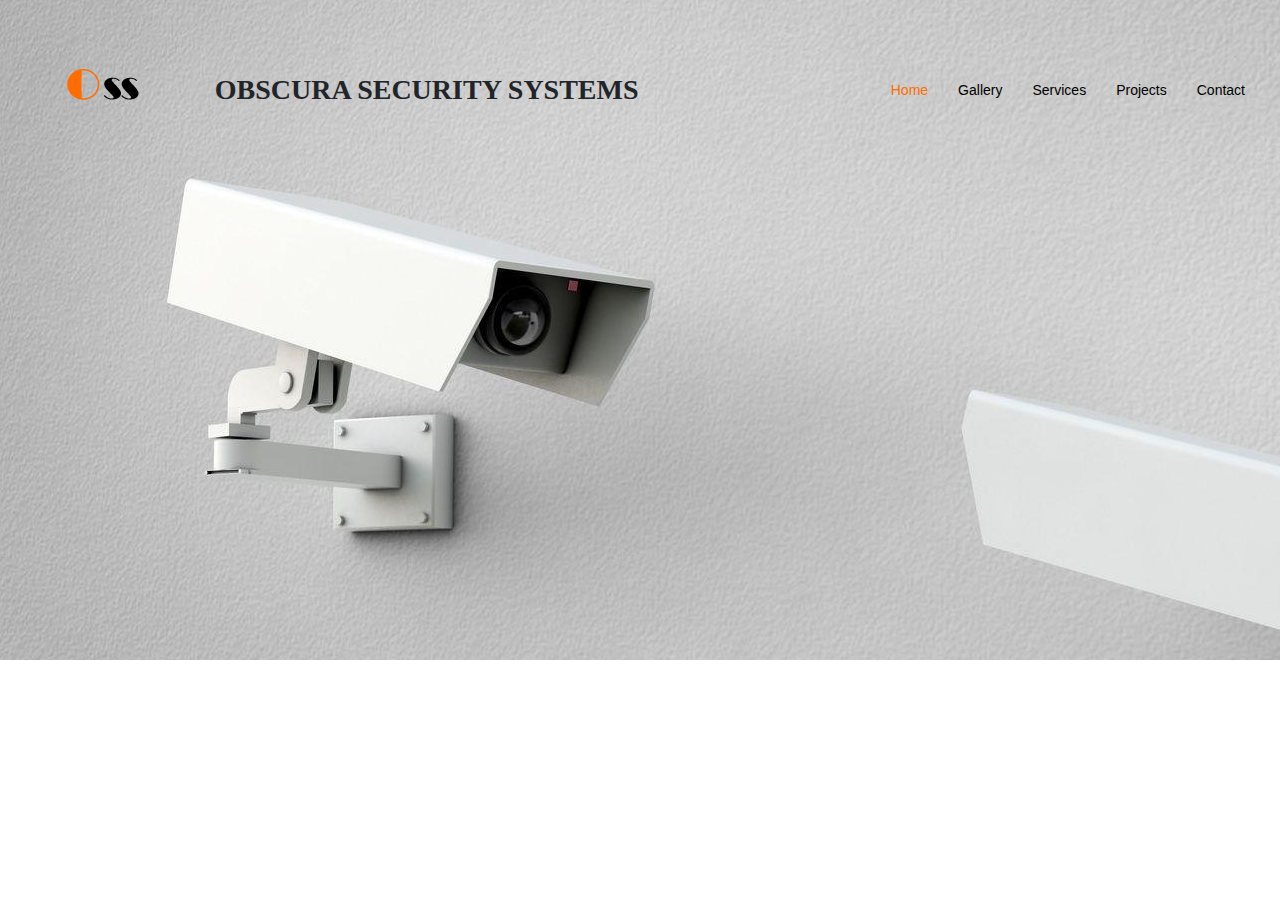
==== index.html @ 048702a7 "Newly Added" ====
<!DOCTYPE html PUBLIC "-//W3C//DTD XHTML 1.0 Transitional//EN" "http://www.w3.org/TR/xhtml1/DTD/xhtml1-transitional.dtd">
<html xmlns="http://www.w3.org/1999/xhtml">
<head>
<meta http-equiv="Content-Type" content="text/html; charset=utf-8" />
<title>Obscura Security Systems</title>
 <!--Js Reference-->
 <script src="Javscripts/index.js"></script>
  <script src="Javscripts/bootstrap.js"></script>
   <script src="Javscripts/jquery-1.9.1.min.js"></script>
    <script src="Javscripts/jquery-3.5.1.min.js" ></script>
     <script src="Javscripts/jquery.js" ></script>
 	   <script src="Javscripts/jquery.min.js" ></script>
        <script src="Javscripts/WaterEffect.js" ></script>
         <script src="Javscripts/ObscuraJs.js" ></script>
			<script src="Javscripts/owl.carousel.js" ></script>
             <script src="Javscripts/owl.animate.js" ></script>
              <script src="Javscripts/owl.navigation.js" ></script>
             
        <!--css style referrence-->
        <link rel="stylesheet" type="text/css" href="ObscuraStyles/ObscuraStyles.css">
         <link rel="stylesheet" type="text/css" href="ObscuraStyles/animate.css">
          <link rel="stylesheet" type="text/css" href="ObscuraStyles/bootstrap.css">	
           <link rel="stylesheet" type="text/css" href="ObscuraStyles/owl.theme.default.min.css">
           <link rel="stylesheet" type="text/css" href="ObscuraStyles/owl.carousel.min.css">
          
</head>
<body class="bodyView">
<section class="preloader">
          <div class="spinner">
               <span class="spinner-rotate"></span>
          </div>
     </section><!-- Image and text -->
	<!--Navigation Bar -->
		<div class="navigationBar mtop60">
        <!--row start-->            
            
        	<div class="row">            
        	<div class="col-lg-1 col-md-1 d-none d-md-none d-sm-none d-lg-block">
            	<div>
                <img src="Images/CompanyLogo/OssLogo.png" class="ml-5 d-none d-md-block d-sm-none"/>                </div>
            </div>
          <div class="d-block d-lg-none d-sm-block d-md-block col-sm-2">
            	<div id="toggleButton" onclick ="test()" class="" style="margin-top:-40px;">
            	  <div class="butonToggleLine mt-2" style="width:30px;height:3px;">                  </div>
                  <div  class="butonToggleLine mt-2" style="width:30px;height:3px;">                  </div>
                  <div  class="butonToggleLine mt-2" style="width:30px;height:3px;"></div>
                  </div>
            </div>
          
          <div class="col-lg-6 col-md-12 col-sm-10">
            	<div>
                <div class="CompanyName">
                <h3 class="companyFontStyle d-none d-md-block d-sm-none">OBSCURA SECURITY SYSTEMS</h3>
                 <h4 class="Cname companyFontStyle d-block d-md-none d-sm-block ml-4">OBSCURA SECURITY</h4>
                </div>
                </div>
            </div>
          <div class="col-lg-5 col-md-5  d-none d-md-none d-sm-none d-lg-block" style="margin-top:-20px;">
            	<div>
                	<div class="navigationMenu" style="float:right">
                    	<div class="menu">
                        	<a  class="menuFont active" href="index.html">Home</a>                        </div>
                        <div class="menu">
                        	<a  class="menuFont" href="">Gallery</a>                        </div>
                        <div class="menu">
                        	<a  class="menuFont servicemenu" href="">Services</a>                        </div>
                        <div class="menu">
                        	<a  class="menuFont projectsmenu" href="">Projects</a>                        </div>
                        <div class="menu">
                        	<a  class="menuFont" href="">Contact</a>                        </div>
                    </div>
                </div>
            </div>
        </div>
        </div>
        <!--MenuItemsHover-->
        <div class="d-none d-md-none d-sm-none d-lg-block">
        <div id="menuList" class="mx-5" style="width:260px; height:auto;float:right;margin-top:110px; display:none;">
        	<div class="menuToggle mt-2" style="background-color:#20201f85">        
            				<div class="w100">
                            	<div class="menuH" style="visibility:hidden">Home</div>
                            </div>                    
                            <div class="center5 menuH">
                            	<a class="menuH" href="">All Services</a>
                            </div>	

							<div class="center5 menuH">
                            	<a class="menuH" href="">CCTV Installation</a>
                            </div>
                            <div  class="center5 menuH">
                            	<a class="menuH" href="">Public Address Systems</a>
                            </div>
                            <div class="center5 menuH ">
                            	<a class="menuH" href="">Networking</a>
                            </div>
                            
                            <div class="center5 menuH">
                            	<a class="menuH" href="">Access Control Systems</a>
                            </div>
                            <div class="center5 menuH">
                            	<a class="menuH" href="" style="word-break:break-all">Multi-Biometric Time Attendance</a>
                            </div>
                            <div class="center5 menuH">
                            	<a class="menuH" href="">Intercom Installation</a>
                            </div>
                            <div class="w100">
                            	<div class="menuH" style="visibility:hidden">Home</div>
                            </div>
            	</div>
        </div>
        </div>
        
        <!--menu Item list 2-->
        <div class="d-none d-md-none d-sm-none d-lg-block">
        <div id="menuListPro" class="mx-5 mr-2" style="width:260px; height:auto;float:right;margin-top:110px; display:none;">
        	<div class="menuToggle mt-2" style="background-color:#20201f85">        
            				<div class="w100">
                            	<div class="menuH" style="visibility:hidden">Home</div>
                            </div>     
               				<div class="center5 menuH">
                            	<a class="menuH">All Projects</a>
                            </div>	

							<div class="center5 menuH">
                            	<a class="menuH">CCTV</a>
                            </div>
                            <div  class="center5 menuH">
                            	<a class="menuH">Intercom</a>
                            </div>
                            <div class="center5 menuH ">
                            	<a class="menuH">Networking</a>
                            </div>
                            
                            <div class="center5 menuH">
                            	<a class="menuH">Access Control Systems</a>
                            </div>
                            <div class="center5 menuH">
                            	<a class="menuH" style="word-break:break-all">Multi-Biometric Time Attendance</a>
                            </div>
                            <div class="center5 menuH">
                            	<a class="menuH">Intercom Installation</a>
                            </div>
                            <div class="w100">
                            	<div class="menuH" style="visibility:hidden">Home</div>
                            </div>
                                                       
            	</div>
        </div>
        </div>
        <!--MenuItemsHover-->
        	<div id="toggleMenu" class="d-block d-md-block d-sm-block d-lg-none" style="margin-left:-350px;">
        		<div class="row absolutePos" style="margin-top:72px;">
					<div class="col-sm-6">
                    	<div class="menuToggle" style="min-width:250px;padding-bottom:30px;">
                        	<div class="w100">
                            	<div class="menuH" style="visibility:hidden">Home</div>
                            </div>
                            
							<div class="center5 menuH">
                            	<div class="menuH">Home</div>
                            </div>
                            <div  class="center5 menuH">
                            	<div class="menuH">Gallery</div>
                            </div>
                            <div class="center5 menuH ">
                            	<div class="menuH">Services</div>
                            </div>
                            
                            <div class="center5 menuH">
                            	<div class="menuH">Projects</div>
                            </div>
                            <div class="center5 menuH">
                            	<div class="menuH">Contact</div>
                            </div>
                        </div>
                    </div>
           	  </div>
        	</div>
        <!--row end-->
        
	<div class="carosualImageHolder waterEffect">
    	<div class="carosalImage h670">		
         <div style="position:absolute">
         	
         </div>
            <div class="container" id="TextData" style="position:absolute padding-left:100px; padding-top:300px;display:none;">
            	<div class="row">	
                </div>
                <div class="row">
                <div class="col-lg-6 col-md-6 col-sm-12">
                    </div>
                    <div class="col-lg-6 col-md-6 col-sm-12">
                    	<h1 class="firstWord">Work In Progress</h1>
                    	<h2 class="firstWord">Be Secure with.. </h2><h1><b>&nbsp;OBSCURA</b></h1>
                        <p>Will be available from August 1st</p>
                    </div>
                </div>
            </div>
        </div>
       
    </div>
 
        
	
 <div id="ftco-loader" style="display:none;" class="show fullscreen">
 <svg class="circular" width="48px" height="48px"><circle class="path-bg" cx="24" cy="24" r="22" fill="none" stroke-width="4" stroke="#eeeeee"/><circle class="path" cx="24" cy="24" r="22" fill="none" stroke-width="4" stroke-miterlimit="10" stroke="#F96D00"/></svg></div>
    </body>
</html>
---- ObscuraStyles/ObscuraStyles.css ----
@charset "utf-8";
/* CSS Document */
.bodyView
{
font-family:'Poppins', sans-serif;
font-size:14px;
font-weight:400;
}
.backgroundcolor
{
background-color:#FFFFFF;
}
.backg
{
background-color:red;
}
.carosualImageHolder
{
padding:0;
margin:0;
}
.carosalImage
{
padding:0;
margin-left:-10px;
margin-right:0px;
margin-top:-10px;
background-image:url(../Images/Carosals/wp2444553-cctv-wallpapers.jpg);
background-repeat:no-repeat;
}
/*width and height*/
.w100
{
width:100%;
}
.h670
{
height:670px;
}
.fLeft
{
float:left;
}
.mtop20
{
margin-top:20px;
}
.navigationBar
{
position:absolute;
width:100%;
}
.logoAndTitleHolder
{
padding-left:30px;
padding-top:25px;
}
.companyFontStyle
{
font-family:Georgia, "Times New Roman", Times, serif;
font-weight:bold;
}
.CompanyName
{
padding-top:23px;
text-align:center;
}
.navigationMenu
{
padding-right:20px;
}
.menu
{
padding-top:50px;
float:left;
padding-left:30px;
}
.menuFont
{
color:#000000;
}
.menuFont:hover
{
color:#ff6c00;
text-decoration:none;
}
.active
{
color:#ff6c00;
}
.w1007
{
width:100.7%;
}
.contentarea
{
 margin-top:120px;
}
.contentColor
{
background-color:rgb(247, 247, 247);
}
.textCenter
{
text-align:center;
}
.weareHead
{
padding-top:40px;
}
.whyushead
{
margin-top:
}
.whyushead
{
padding-top:40px;
}
.shapeLine
{
border-radius:0%;
width:50px;
height:2px;
background-color:red;
}
.ptop100
{
padding-top:100px;
}
.firstWord
{
color:#ff6c00;
}
.secondWord
{
 padding-left:80px;
 font-weight:bold;
}
.font-colors
{
color:#8e8e8e;
}
.iconStyle
{
border-radius:5%;
background-color:#ff6c00;
width:50px;
height:50px;
}
.mleft60
{
margin-left:60px;
}
.mleft130
{
margin-left:130px;
}
.mleft20
{
margin-left:20px;
}
.services
{
width:100%;
min-height:600px;
padding-top:60px;
background: rgba(0, 0, 0, 0.43);
}
.pbttom20
{
padding-bottom:20px;
}
.divImageFixed
{
background:url(../Images/RawImages/Image1.jpeg.png);
background-repeat: repeat;
background-attachment: scroll;
background-size: auto;
position: relative;
background-repeat: no-repeat;
background-size: cover;
background-attachment: fixed;
-webkit-backface-visibility: hidden;
width:100%;
}

.divImageFixedService
{
background-image:url(../Images/RawImages/banner-4.jpg);
background-repeat: repeat;
background-attachment: scroll;
background-size: auto;
position: relative;
background-repeat: no-repeat;
background-size: cover;
background-attachment: fixed;
-webkit-backface-visibility: hidden;
width:100%;
}
.divImageFixedService::before {
    position: absolute;
    content: "";
    top: 0px;
    left: 0px;
    width: 100%;
    height: 100%;
}	

.divImageFixed::before {
    position: absolute;
    content: "";
    top: 0px;
    left: 0px;
    width: 100%;
    height: 100%;
}	

.divImageFixedSec
{
background-image:url(../Images/RawImages/banner_6.jpg);
background-repeat: repeat;
background-attachment: scroll;
background-size: auto;
position: relative;
background-repeat: no-repeat;
background-size: cover;
background-attachment: fixed;
-webkit-backface-visibility: hidden;
width:100%;
}
.divImageFixedSec::before {
    position: absolute;
    content: "";
    top: 0px;
    left: 0px;
    width: 100%;
    height: 100%;
}
.serviceDiv
{
min-height:524px;
}
.serviceDiv:hover
{
cursor:pointer;
}
.serviceDivHover:hover
{
background-color:#ff6c00;
color:#FFFFFF;
}
.colorwhite
{
color:#FFFFFF;
}
.mleft10
{
margin-left:10px;
font-weight:bold;
}
.mtop40
{
margin-top:40px;
}
.mtop35
{
margin-top:35px;
}
.mleft40Neg
{
margin-left:-40px;
}
.mlelft200
{
margin-left:200px;
}
.pbottom40
{
padding-bottom:40px;
}
.service
{
padding-left:0px;
padding-right:0px; 
background-color:#000000;
}
.service:hover:after,.service:hover:before
{opacity:.75;transform:scale(8);transition-delay:.15s}
.service:hover img
{opacity:.3}
.service:hover .post
{opacity:1;transform:translate(0,0);transition-delay:.15s}

.h70
{
height:70px;
}
.serviceName h4
{
padding-left:10px;
padding-top:20px;
padding-bottom:10px;
}
.servicesNameFont
{
color:#FFFFFF;
font-weight:400;
}
.backgroundOrange
{
background-color:#ff6c00;
}
.line
{
position:absolute;
background-color:#ff6c00;
height:2px;
width:200px;
}
.circle
{
position:absolute;
height:10px;
width:10px;
border-radius:50%;
}
.mleft85
{
margin-left:85px;
}
.mtop5
{
margin-top:5px;
}
.mright80
{
margin-right:80px;
}
.testimonials
{
padding-top:60px;

}
.mleft110
{
margin-left:110px;
}
.testimonialsrow2
{
}
.mright130
{
margin-right:130px;
}
.mtop60
{
margin-top:60px;
}
.testimonialItems
{
height:200px;
margin-left:40px;
background-color:#ff6c00

}
.owl-carousel .item {
     min-height: 250px;
    -webkit-backface-visibility: hidden;
    -webkit-tap-highlight-color: transparent;
    -webkit-touch-callout: none;
    -webkit-user-select: none;
    -moz-user-select: none;
    -ms-user-select: none;
    user-select: none;
}
.owlContentDiv
{
width:100%;
height:210px;
background-color:#ff6c00d1;
}
.pleft10
{
padding-left:10px;
}
.ptop30
{
padding-top:30px;
}
.iconfortestimonial
{
position:absolute;
margin-top:-40px;
margin-left:50%;	
width:80px;
height:80px;
border-radius:50%;
}
.colorFontBlack
{
color:#000000;
}
.Projects
{
width:100%;
min-height:600px;
padding-top:60px;
background: rgba(0, 0, 0, 0.43);
}
.btnStyle
{
width:200px;
height:50px;
border-radius:5%;
background: #ff6c00;
}
.pbottom60
{
padding-bottom:60px;
}

<!--button styles -->
.container-filter {
	margin-top: 0;
	margin-right: 0;
	margin-left: 0;
	margin-bottom: 10px;
	padding-top: 0px;
	text-align: center;
	bordder-radius:5%;
}

.container-filter li {
	list-style: none;
	display: inline-block;
	margin-bottom: 10px;
	color:#FFFFFF;
	width:142px;
}

.container-filter li a {
	display: block;
	margin-left: 5px;
	margin-right: 5px;
	padding: 10px 10px;
	text-align:center;
	text-transform: uppercase;
	letter-spacing: 2px;
	font-size: 12px;
	font-family: 'Poppins', sans-serif;
	position: relative;
	cursor: pointer;
	-webkit-transition: all 0.5s ease 0s;
	transition: all 0.5s ease 0s;
	color: #FFFFFF;
	background: #ff6c00;
	height:40px;
}
.container-filter li a:before, .container-filter li a:after {
	content: '';
	left: 0;
	position: absolute;
	background: #ff6c00;
	width: 100%;
	height: 1px;
	-webkit-transition: all 0.5s ease 0s;
	transition: all 0.5s ease 0s;
	opacity: 0;
}
.container-filter li a:before {
	top: -10px;
}
.container-filter li a:after {
	bottom: -10px;
}
.container-filter li a.active, .container-filter li a:hover {

	background: #d06618;
}
.container-filter li a.active:before {
	width: 100%;
}
.container-filter li a.active:before {
	top: -4px;
	opacity: 1;
}
.container-filter li a.active:after {
	bottom: -4px;
	opacity: 1;
}
.footer
{
background-color:#000000;
}
.colorOrange
{
color:#ff6c00;
}
.absolutePos
{
position:absolute;
}
.pleft50
{
padding-left:50px;
}
.CompanyNameSM
{
padding-top:0px;
text-align:center;
}
.center {
  margin: auto;
  width: 50%;
  padding: 10px;
}
.menuToggle
{
background-color: #20201fbf;
}
.menuTogleBtn
{
background-color:#20201f6b;
border-radius:10%;
}
.center5
{
padding:5px;
margin:10px;
height:30px;
padding-left:20px;
padding-bottom:5px;
color:#ff6c00;
}
.menuH
{
width:90%;
color:#d2d1cf;
}
.menuH:hover
{
cursor:pointer;
background-color:#aaaaa6;
color:#ff6c00;
text-decoration:none;
}
.butonToggleLine
{
width:30px;
height:5px;
background-color:#ff6c00;
}
.icon
{
border-radius:50%;
height:68px;
width:68px;
background-color:#ff6c00;
}

.iconTransparent
{
border-radius:50%;
height:68px;
width:68px;
background-color:#0000004f;
}

.icon:hover
{
cursor:pointer;
background-color:#d2d1cf;
}
.mleft100
{
margin-left:100px;
}
.fa-map-marker::before {
    content: "\f041";
}
.dbox .icon1 {
    width: 100px;
    height: 100px;
    border-radius: 50%;
    background: #ff6c00;
    margin: 0 auto;
        margin-bottom: 0px;
    margin-bottom: 20px;
}

.align-items-center {
    -webkit-box-align: center !important;
    -ms-flex-align: center !important;
    align-items: center !important;
}
.justify-content-center {
    -webkit-box-pack: center !important;
    -ms-flex-pack: center !important;
    justify-content: center !important;
}

.fa {
    display: inline-block;
    font: normal normal normal 14px/1 FontAwesome;
        font-size: 14px;
    font-size: inherit;
    text-rendering: auto;
    -webkit-font-smoothing: antialiased;
    -moz-osx-font-smoothing: grayscale;
}
.map-marker
{
background-image:url(../Images/Icons/17455458341551939479-128.png);
}

/*Form Controls*/

.form-control {
  display: block;
  width: 100%;
  height: calc(2.25rem + 2px);
  padding: 0.375rem 0.75rem;
  font-size: 1rem;
  font-weight: 400;
  line-height: 1.5;
  color:#E6680B;
  background-color: rgb(0, 0, 1);
  background-clip: padding-box;
  border: 1px solid #E6680B;
  border-radius: 0.25rem;
  -webkit-transition: border-color 0.15s ease-in-out, -webkit-box-shadow 0.15s ease-in-out;
  transition: border-color 0.15s ease-in-out, -webkit-box-shadow 0.15s ease-in-out;
  -o-transition: border-color 0.15s ease-in-out, box-shadow 0.15s ease-in-out;
  transition: border-color 0.15s ease-in-out, box-shadow 0.15s ease-in-out;
  transition: border-color 0.15s ease-in-out, box-shadow 0.15s ease-in-out, -webkit-box-shadow 0.15s ease-in-out; }
  @media screen and (prefers-reduced-motion: reduce) {
    .form-control {
      -webkit-transition: none;
      -o-transition: none;
      transition: none; } }
  .form-control::-ms-expand {
    background-color: transparent;
    border: 0; }
  .form-control:focus {
    color: #E6680B;
    background-color: rgb(0, 0, 1);
    border-color: #E6680B;
    outline: 0;
    -webkit-box-shadow: 0 0 0 0.2rem rgba(0, 123, 255, 0.25);
    box-shadow: 0 0 0 0.2rem rgba(0, 123, 255, 0.25); }
  .form-control::-webkit-input-placeholder {
    color: #6c757d;
    opacity: 1; }
  .form-control:-ms-input-placeholder {
    color: #6c757d;
    opacity: 1; }
  .form-control::-ms-input-placeholder {
    color: #6c757d;
    opacity: 1; }
  .form-control::placeholder {
    color: #6c757d;
    opacity: 1; }
  .form-control:disabled, .form-control[readonly] {
    background-color: #e9ecef;
    opacity: 1; }

select.form-control:focus::-ms-value {
  color: #fff;
  background-color: #fff; }

.form-control-file,
.form-control-range {
  display: block;
  width: 100%; }

.col-form-label {
  padding-top: calc(0.375rem + 1px);
  padding-bottom: calc(0.375rem + 1px);
  margin-bottom: 0;
  font-size: inherit;
  line-height: 1.5; }

.col-form-label-lg {
  padding-top: calc(0.5rem + 1px);
  padding-bottom: calc(0.5rem + 1px);
  font-size: 1.25rem;
  line-height: 1.5; }

.col-form-label-sm {
  padding-top: calc(0.25rem + 1px);
  padding-bottom: calc(0.25rem + 1px);
  font-size: 0.875rem;
  line-height: 1.5; }

.form-control-plaintext {
  display: block;
  width: 100%;
  padding-top: 0.375rem;
  padding-bottom: 0.375rem;
  margin-bottom: 0;
  line-height: 1.5;
  color: #fff;
  background-color: transparent;
  border: solid transparent;
  border-width: 1px 0; }
  .form-control-plaintext.form-control-sm, .form-control-plaintext.form-control-lg {
    padding-right: 0;
    padding-left: 0; }

.form-control-sm {
  height: calc(1.8125rem + 2px);
  padding: 0.25rem 0.5rem;
  font-size: 0.875rem;
  line-height: 1.5;
  border-radius: 0.2rem; }

.form-control-lg {
  height: calc(2.875rem + 2px);
  padding: 0.5rem 1rem;
  font-size: 1.25rem;
  line-height: 1.5;
  border-radius: 0.3rem; }

select.form-control[size], select.form-control[multiple] {
  height: auto; }

textarea.form-control {
  height: auto; }

.form-group {
  margin-bottom: 1rem; }

.form-text {
  display: block;
  margin-top: 0.25rem; }

.form-row {
  display: -webkit-box;
  display: -ms-flexbox;
  display: flex;
  -ms-flex-wrap: wrap;
  flex-wrap: wrap;
  margin-right: -5px;
  margin-left: -5px; }
  .form-row > .col,
  .form-row > [class*="col-"] {
    padding-right: 5px;
    padding-left: 5px; }

.form-check {
  position: relative;
  display: block;
  padding-left: 1.25rem; }

.form-check-input {
  position: absolute;
  margin-top: 0.3rem;
  margin-left: -1.25rem; }
  .form-check-input:disabled ~ .form-check-label {
    color: #6c757d; }

.form-check-label {
  margin-bottom: 0; }

.form-check-inline {
  display: -webkit-inline-box;
  display: -ms-inline-flexbox;
  display: inline-flex;
  -webkit-box-align: center;
  -ms-flex-align: center;
  align-items: center;
  padding-left: 0;
  margin-right: 0.75rem; }
  .form-check-inline .form-check-input {
    position: static;
    margin-top: 0;
    margin-right: 0.3125rem;
    margin-left: 0; }
	
	.contactForm .label {
  color: #21bf73 !important;
  text-transform: uppercase;
  font-size: 12px;
  font-weight: 600; }

.contactForm .form-control {
  border: none;
  border-bottom: 1px solid #E6680B;
  padding: 0; }

.contactForm .form-control {
  height: 36px;
  background:#6660;
  color: #fff;
  font-size: 14px;
  border-radius: 2px;
  -webkit-box-shadow: none !important;
  box-shadow: none !important;
  border-bottom: 1px solid #E6680B; }
  .contactForm .form-control::-webkit-input-placeholder {
    /* Chrome/Opera/Safari */
    color: #E6680B70  !important; }
  .contactForm .form-control::-moz-placeholder {
    /* Firefox 19+ */
    color:  #E6680B70  !important; }
  .contactForm .form-control:-ms-input-placeholder {
    /* IE 0+ */
    color:  #E6680B70  !important; }
  .contactForm .form-control:-moz-placeholder {
    /* Firefox 18- */
    color:  #E6680B70  !important; }
  .contactForm .form-control:focus, .contactForm .form-control:active {
    border-color: #21bf73 !important; }

.contactForm textarea.form-control {
  height: inherit !important; }

.mapView
{

background-image:url(../Images/RawImages/Map.png);
width:auto;
height:535px;
background-repeat: no-repeat;
}
.carosalImageContact
{
padding:0;
margin-left:-10px;
margin-right:0px;
margin-top:-10px;
background-image:url(../Images/RawImages/wp2444485-cctv-wallpapers.jpg);
background-repeat:no-repeat;
}

.carosalImageServices
{
padding:0;
margin-left:-10px;
margin-right:0px;
margin-top:-10px;
background-image:url(../Images/RawImages/WallP.png);
background-repeat:no-repeat;
}
<!--Loader-->

#ftco-loader.fullscreen {
  padding: 0;
  left: 0;
  top: 0;
  width: 100%;
  height: 100%;
  -webkit-transform: none;
  -ms-transform: none;
  transform: none;
  background-color: #fff;
  border-radius: 0;
  -webkit-box-shadow: none;
  box-shadow: none; }

#ftco-loader.show {
  -webkit-transition: opacity .4s ease-out, visibility 0s linear 0s;
  -o-transition: opacity .4s ease-out, visibility 0s linear 0s;
  transition: opacity .4s ease-out, visibility 0s linear 0s;
  visibility: visible;
  opacity: 1; }

#ftco-loader .circular {
  -webkit-animation: loader-rotate 2s linear infinite;
  animation: loader-rotate 2s linear infinite;
  position: absolute;
  left: calc(50% - 24px);
  top: calc(50% - 24px);
  display: block;
  -webkit-transform: rotate(0deg);
  -ms-transform: rotate(0deg);
  transform: rotate(0deg); }

#ftco-loader .path {
  stroke-dasharray: 1, 200;
  stroke-dashoffset: 0;
  -webkit-animation: loader-dash 1.5s ease-in-out infinite;
  animation: loader-dash 1.5s ease-in-out infinite;
  stroke-linecap: round; }

@-webkit-keyframes loader-rotate {
  100% {
    -webkit-transform: rotate(360deg);
    transform: rotate(360deg); } }

@keyframes loader-rotate {
  100% {
    -webkit-transform: rotate(360deg);
    transform: rotate(360deg); } }

@-webkit-keyframes loader-dash {
  0% {
    stroke-dasharray: 1, 200;
    stroke-dashoffset: 0; }
  50% {
    stroke-dasharray: 89, 200;
    stroke-dashoffset: -35px; }
  100% {
    stroke-dasharray: 89, 200;
    stroke-dashoffset: -136px; } }

@keyframes loader-dash {
  0% {
    stroke-dasharray: 1, 200;
    stroke-dashoffset: 0; }
  50% {
    stroke-dasharray: 89, 200;
    stroke-dashoffset: -35px; }
  100% {
    stroke-dasharray: 89, 200;
    stroke-dashoffset: -136px; } }
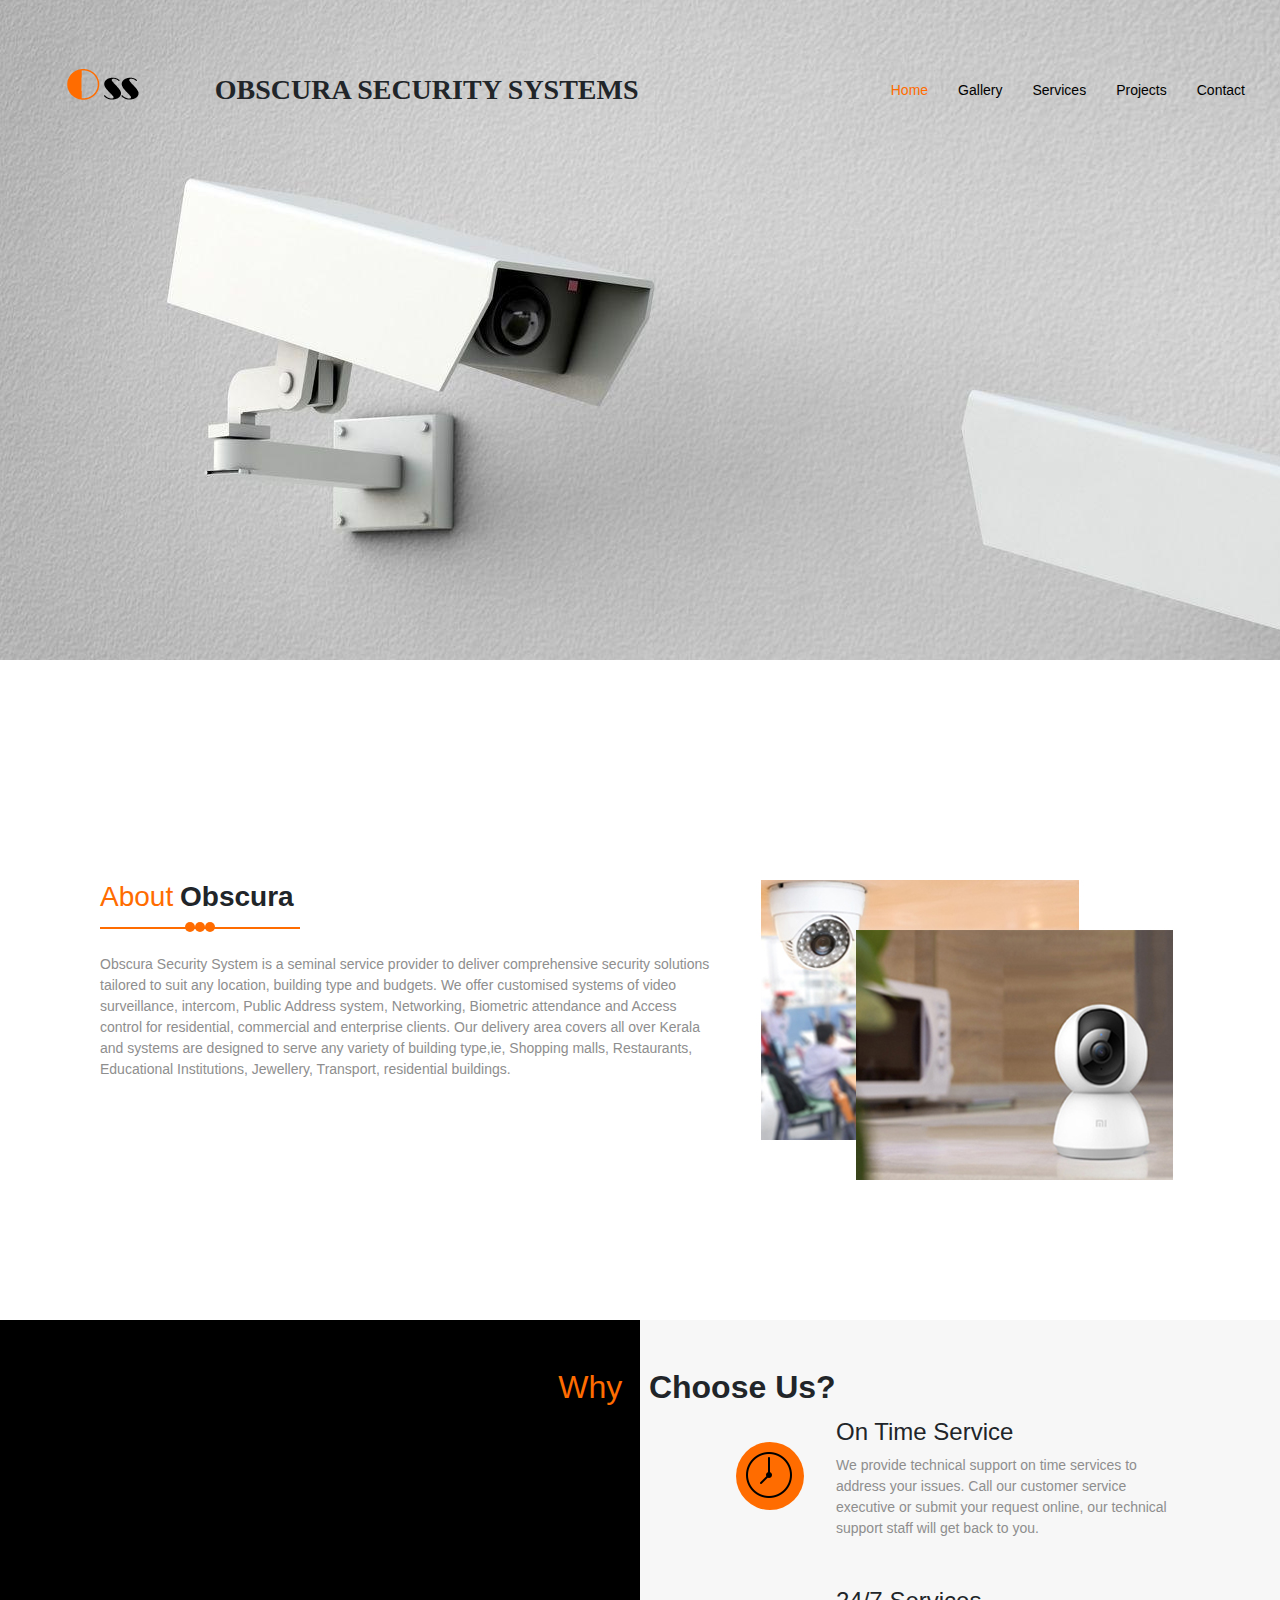
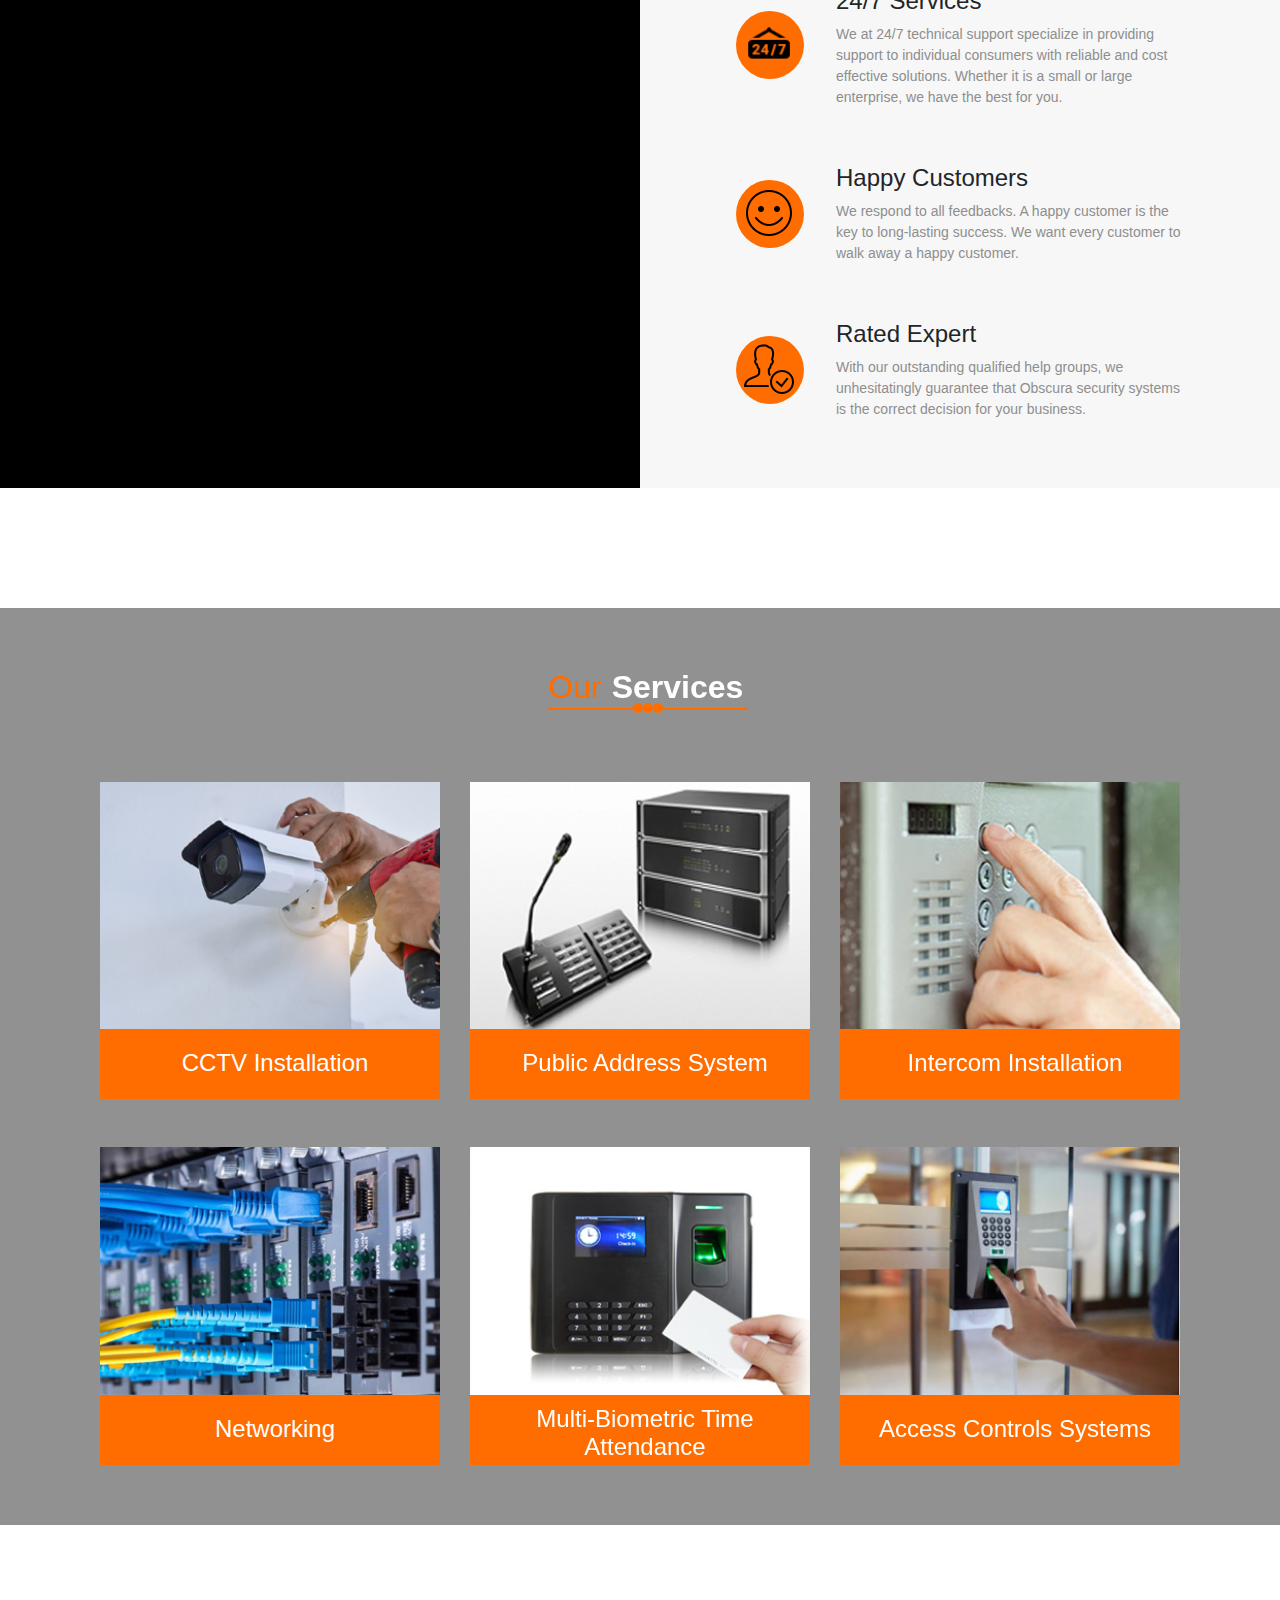
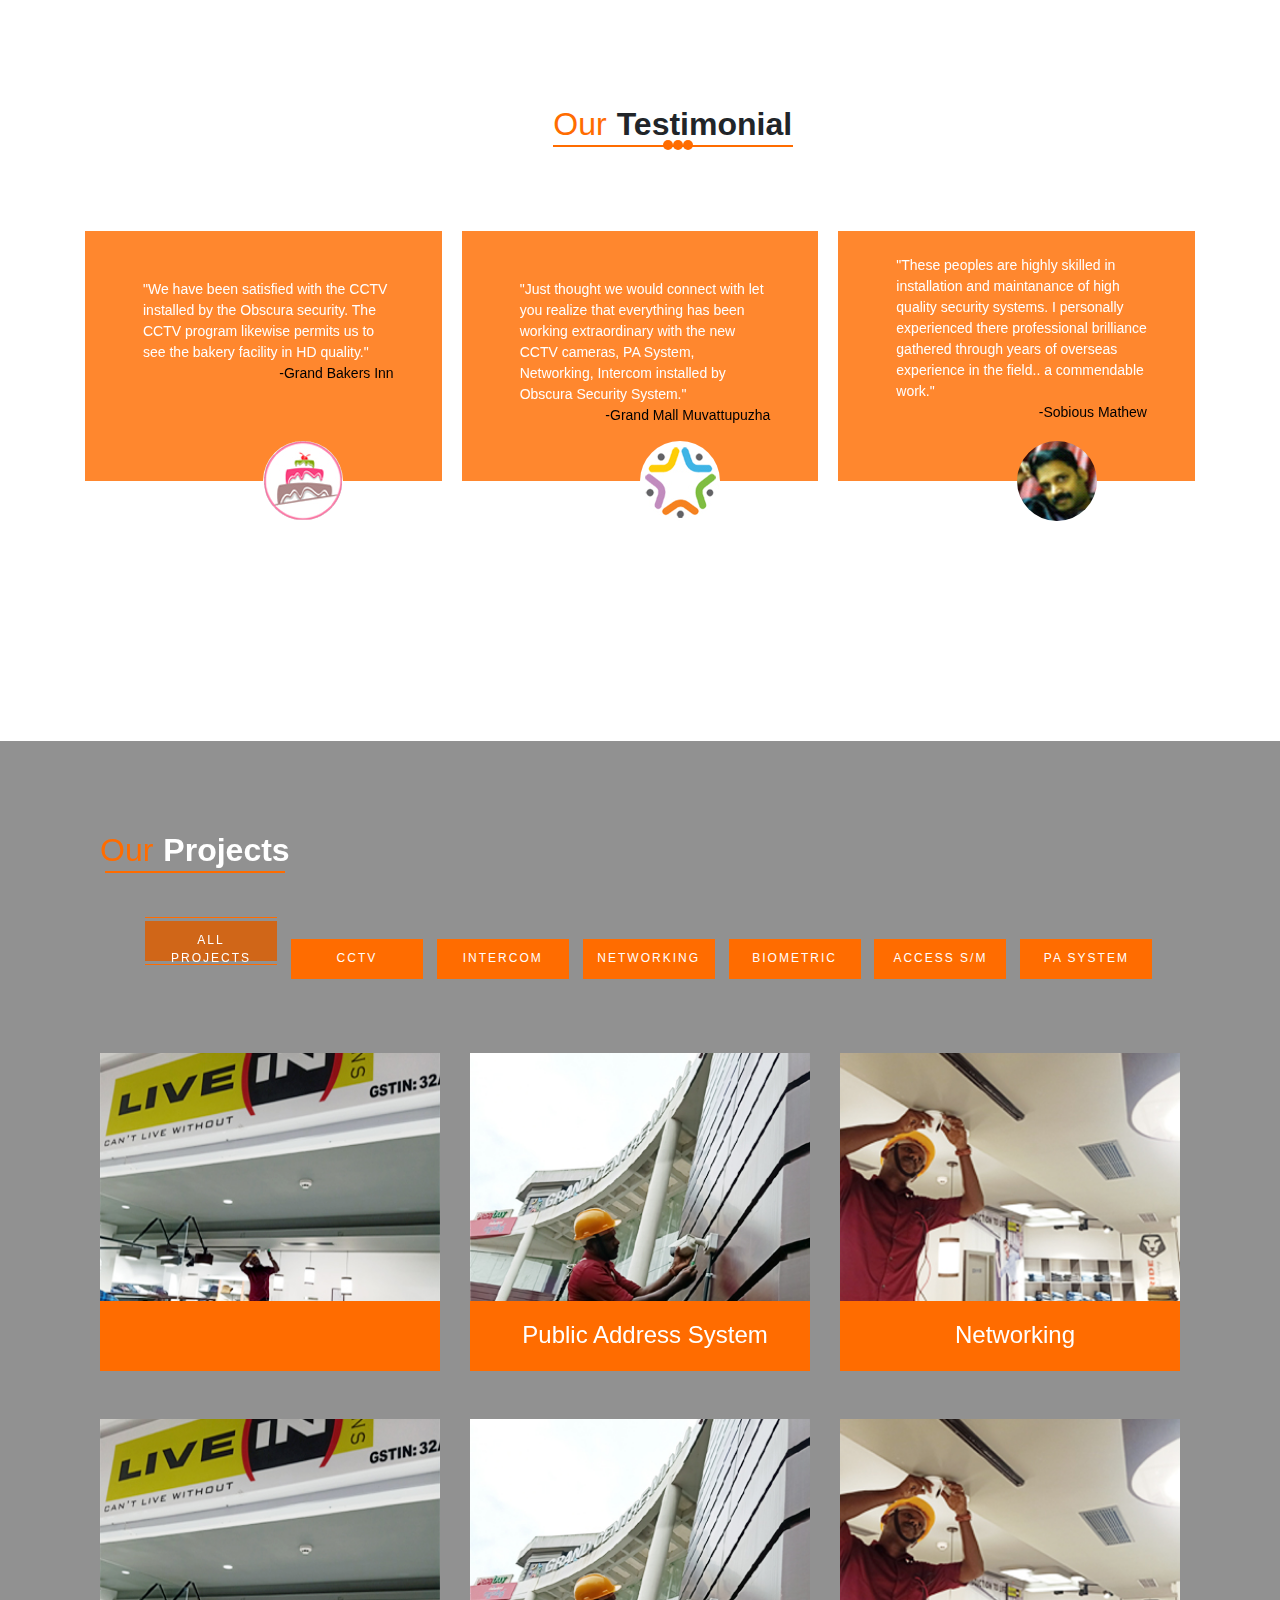
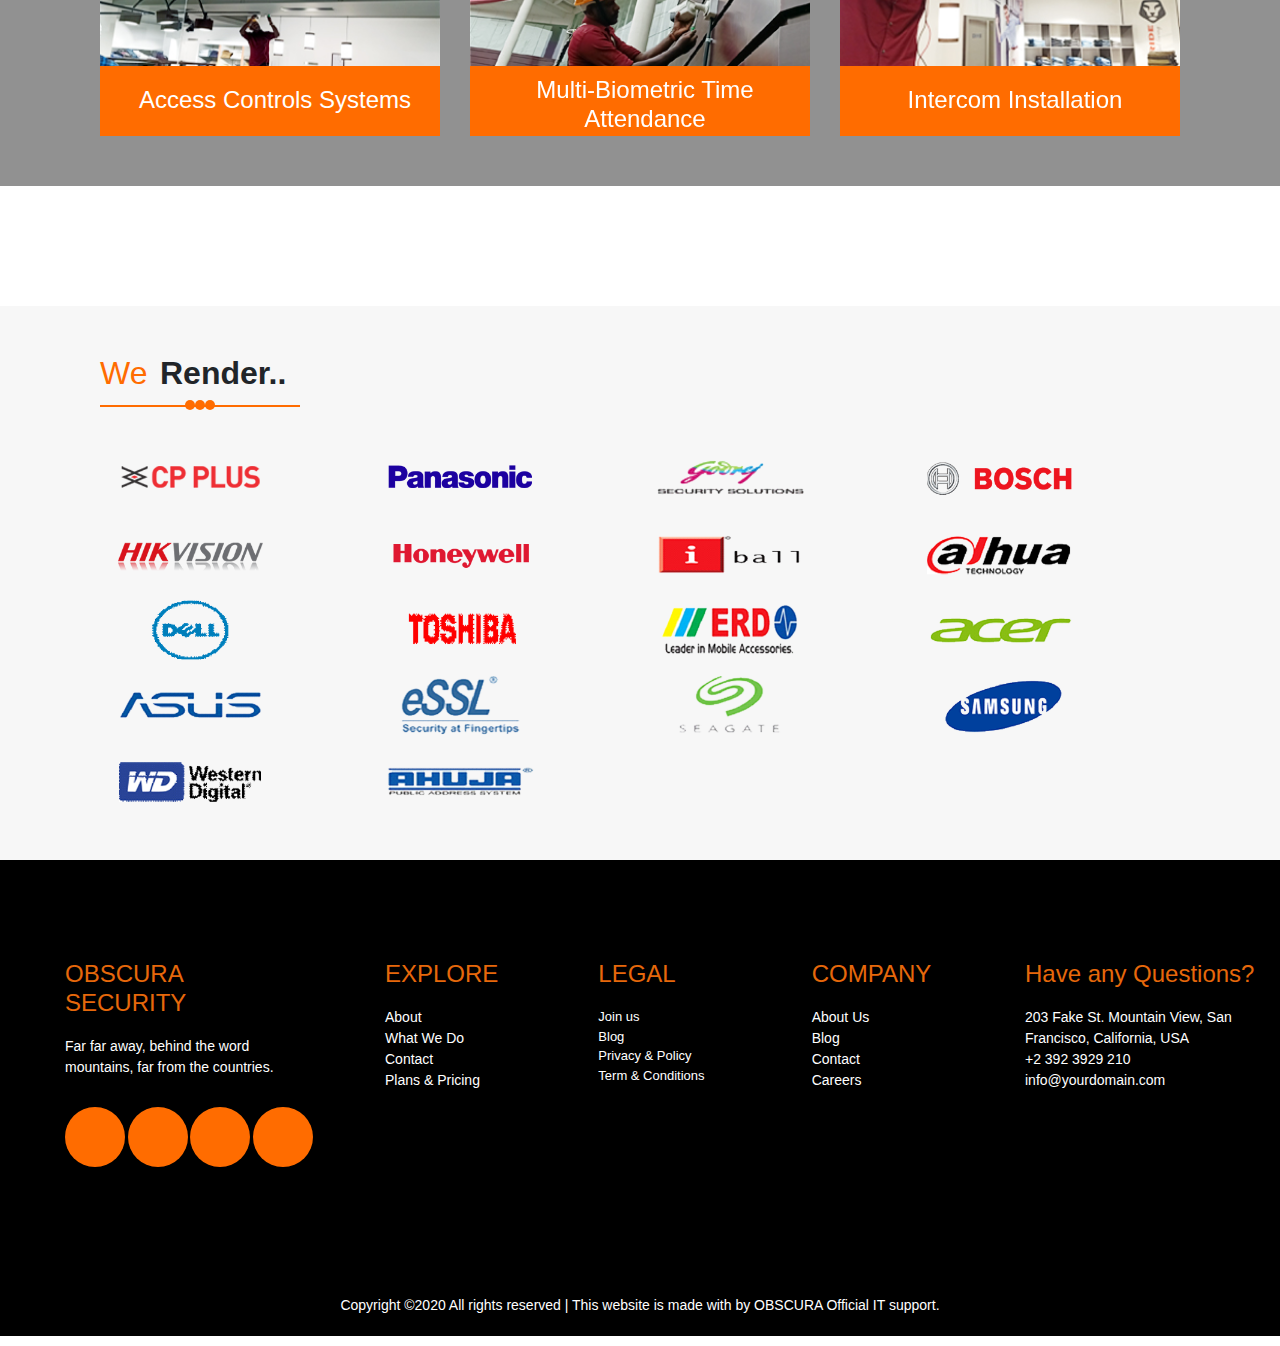
==== commit 75e0b387: "Updated CHanges 7_18_2020" ====
--- a/index.html
+++ b/index.html
@@ -37,17 +37,20 @@
         	<div class="row">            
         	<div class="col-lg-1 col-md-1 d-none d-md-none d-sm-none d-lg-block">
             	<div>
-                <img src="Images/CompanyLogo/OssLogo.png" class="ml-5 d-none d-md-block d-sm-none"/>                </div>
-            </div>
-          <div class="d-block d-lg-none d-sm-block d-md-block col-sm-2">
+                <img src="Images/CompanyLogo/OssLogo.png" class="ml-5 d-none d-md-block d-sm-none"/>
+                </div>
+            </div>
+            <div class="d-block d-lg-none d-sm-block d-md-block col-sm-2">
             	<div id="toggleButton" onclick ="test()" class="" style="margin-top:-40px;">
-            	  <div class="butonToggleLine mt-2" style="width:30px;height:3px;">                  </div>
-                  <div  class="butonToggleLine mt-2" style="width:30px;height:3px;">                  </div>
+            	  <div class="butonToggleLine mt-2" style="width:30px;height:3px;">
+                  </div>
+                  <div  class="butonToggleLine mt-2" style="width:30px;height:3px;">
+                  </div>
                   <div  class="butonToggleLine mt-2" style="width:30px;height:3px;"></div>
                   </div>
             </div>
           
-          <div class="col-lg-6 col-md-12 col-sm-10">
+            <div class="col-lg-6 col-md-12 col-sm-10">
             	<div>
                 <div class="CompanyName">
                 <h3 class="companyFontStyle d-none d-md-block d-sm-none">OBSCURA SECURITY SYSTEMS</h3>
@@ -55,19 +58,24 @@
                 </div>
                 </div>
             </div>
-          <div class="col-lg-5 col-md-5  d-none d-md-none d-sm-none d-lg-block" style="margin-top:-20px;">
+            <div class="col-lg-5 col-md-5  d-none d-md-none d-sm-none d-lg-block" style="margin-top:-20px;">
             	<div>
                 	<div class="navigationMenu" style="float:right">
                     	<div class="menu">
-                        	<a  class="menuFont active" href="index.html">Home</a>                        </div>
+                        	<a  class="menuFont active" href="index.html">Home</a>
+                        </div>
                         <div class="menu">
-                        	<a  class="menuFont" href="">Gallery</a>                        </div>
+                        	<a  class="menuFont" href="">Gallery</a>
+                        </div>
                         <div class="menu">
-                        	<a  class="menuFont servicemenu" href="">Services</a>                        </div>
+                        	<a  class="menuFont servicemenu" href="Services.html">Services</a>
+                        </div>
                         <div class="menu">
-                        	<a  class="menuFont projectsmenu" href="">Projects</a>                        </div>
+                        	<a  class="menuFont projectsmenu" href="">Projects</a>
+                        </div>
                         <div class="menu">
-                        	<a  class="menuFont" href="">Contact</a>                        </div>
+                        	<a  class="menuFont" href="Contact.html">Contact</a>
+                        </div>
                     </div>
                 </div>
             </div>
@@ -157,51 +165,656 @@
                             </div>
                             
 							<div class="center5 menuH">
-                            	<div class="menuH">Home</div>
+                            	<a href="index.html" class="menuH">Home</a>
                             </div>
                             <div  class="center5 menuH">
-                            	<div class="menuH">Gallery</div>
+                            <a href="index.html" class="menuH">Gallery</a>
                             </div>
                             <div class="center5 menuH ">
-                            	<div class="menuH">Services</div>
+                             <a href="Services.html" class="menuH">Services</a>
                             </div>
                             
                             <div class="center5 menuH">
-                            	<div class="menuH">Projects</div>
+                            <a href="" class="menuH">Projects</a>
                             </div>
                             <div class="center5 menuH">
-                            	<div class="menuH">Contact</div>
-                            </div>
-                        </div>
-                    </div>
-           	  </div>
+                             <a href="Contact.html" class="menuH">Contact</a>
+                            </div>
+                        </div>
+                    </div>
+            	</div>
         	</div>
         <!--row end-->
         
-	<div class="carosualImageHolder waterEffect">
+	<div class="carosualImageHolder">
     	<div class="carosalImage h670">		
          <div style="position:absolute">
-         	
+         
          </div>
-            <div class="container" id="TextData" style="position:absolute padding-left:100px; padding-top:300px;display:none;">
-            	<div class="row">	
-                </div>
-                <div class="row">
-                <div class="col-lg-6 col-md-6 col-sm-12">
-                    </div>
-                    <div class="col-lg-6 col-md-6 col-sm-12">
-                    	<h1 class="firstWord">Work In Progress</h1>
-                    	<h2 class="firstWord">Be Secure with.. </h2><h1><b>&nbsp;OBSCURA</b></h1>
-                        <p>Will be available from August 1st</p>
-                    </div>
-                </div>
-            </div>
         </div>
        
     </div>
- 
         
-	
+	<!--Content Area -->
+    <div class="contentarea backgroundcolor pbttom20">
+    <div class="container">
+    	<div class="row">
+        	<div class="col-md-5 col-lg-7 ptop100">
+            	<div><h3 class="firstWord fLeft"> About </h3> <h3 class="secondWord">Obscura</h3></div>
+                <!--UnderLine sTyle start-->
+                        <div class="line mtop5 fLeft">
+                        </div>
+                        <div class="mleft85">
+                        <div class="circle backgroundOrange mleft10"></div>
+                        <div class="circle backgroundOrange mleft20"></div>
+                        <div class="circle backgroundOrange"></div>
+                        </div>
+                <!--UnderLine sTyle start End-->
+                        
+                <p class="font-colors mtop40">Obscura Security System is a seminal service provider to deliver comprehensive security solutions tailored to suit any location, building type and budgets. We offer customised systems of video surveillance, intercom, Public Address system, Networking, Biometric attendance and Access control for residential, commercial and enterprise clients. Our delivery area covers all over Kerala and systems are designed to serve any variety of building type,ie, Shopping malls, Restaurants, Educational Institutions, Jewellery, Transport, residential buildings.</p>
+            </div>
+            <div class="col-md-5 d-none d-sm-none d-md-block">
+            	<img class="ptop100" src="Images/RawImages/aboutUs.jpg" />
+            </div>
+        </div>
+    </div>
+    </div>
+       <!--Content Area End-->
+  	<div class="contentarea">
+    	<div class="row">
+        	<div class="col-lg-6 col-md-6 col-sm-12  d-none d-md-block d-lg-block d-sm-none" style="padding-left:0px; padding-right:0px;background-color:#000000;">
+            	<div>
+                	<div class="pt-5 pb-5">
+                    <h2 class="fLeft firstWord" style="float:right;">Why &nbsp;</h2>
+                    <div class="mt-5 pb-4">
+                    	<img id="lady" src="Images/RawImages/whyusimage1.png" style="margin-left:-400px;"/>
+                    </div>
+                    </div>
+                </div>
+            </div>
+            
+            <div class="col-lg-6 col-md-6 col-sm-12" style="padding-left:0px; padding-right:0px; min-height:675px;">
+            	<div class="contentColor">
+                	<div class="pt-5 pb-1">
+                    <h2><b>&nbsp;Choose Us?</b></h2>
+                    <div class="pr-5 pl-5 pb-5 pt-1">
+                    				<div class="ml-5 pr-5">
+           							<div class="icon fLeft mt-4">
+          								 <img src="Images/Icons/IconsClock.png" class="mt-2 ml-2 fLeft" width="50" height="50"/>
+           							</div>                                    	
+                                    <div class="mleft100">
+         						  		 <h4 class="fontColor">On Time Service</h4>
+           						 		  <p class="font-colors">We provide technical support on time services to address your issues. Call our customer service executive or submit your request online, our technical support staff will get back to you.</p>
+          							 </div>
+                     			   </div>  
+                        <div class="ml-5 mt-5 pr-5">
+           							<div class="icon fLeft mt-4">
+          								 <img src="Images/Icons/Icons24.png" class="mt-2 ml-2 fLeft" width="50" height="50"/>
+           							</div>                                    
+                                    <div class="mleft100">
+         						  		 <h4 class="fontColor">24/7 Services</h4>
+           						 		  <p class="font-colors">We at 24/7 technical support specialize in providing support to individual consumers with reliable and cost effective solutions. Whether it is a small or large enterprise, we have the best for you.</p>
+          							 </div>
+                        </div>  
+                        <div class="ml-5  mt-5 pr-5">
+           							<div class="icon fLeft mt-4">
+          								 <img src="Images/Icons/iconHappy.png" class="mt-2 ml-2 fLeft" width="50" height="50"/>
+           							</div>                                    
+                                    <div class="mleft100 pt-2">
+         						  		 <h4 class="fontColor">Happy Customers</h4>
+           						 		  <p class="font-colors">We respond to all feedbacks. A happy customer is the key to long-lasting success. We want every customer to walk away a happy customer.</p>
+          							 </div>
+                        </div>                  
+                        <div class="ml-5 mt-5 pr-5">
+           							<div class="icon fLeft mt-4">
+          								 <img src="Images/Icons/RatedExp.png" class="mt-2 ml-2 fLeft" width="50" height="50"/>
+           							</div>                                    
+                                    <div class="mleft100 pt-2">
+         						  		 <h4 class="fontColor">Rated Expert</h4>
+           						 		  <p class="font-colors">With our outstanding qualified help groups, we unhesitatingly guarantee that Obscura security systems is the correct decision for your business. </p>
+          							 </div>
+                        </div>   
+                    </div>
+                    </div>
+            
+                </div>
+            </div>
+            
+            
+        </div>
+    </div>
+    
+    <!--Our Services Area-->
+    <section id="our_Services" class="divImageFixed">
+    	<div class="contentarea">
+    	<div> 
+                <div class="services pbottom60">
+	    			<div class="row">
+                      <div class="col-md-5 col-sm-12"></div>
+                      <div class="col-md-4 col-sm-12">
+                      	<div>
+                            <h2 class="fLeft firstWord">Our </h2><h2 class="colorwhite fLeft mleft10 pbttom20"> Services</h2>
+                        </div>
+                        <!--UnderLine sTyle start-->
+                        <div class="line mtop40 fLeft">
+                        </div>
+                        <div class="mtop35 mleft85">
+                        <div class="circle backgroundOrange mleft10"></div>
+                        <div class="circle backgroundOrange mleft20"></div>
+                        <div class="circle backgroundOrange"></div>
+                        </div>
+                        <!--UnderLine sTyle start End-->
+                      </div>
+    	    		</div>
+                    <!-- Services 1 -->
+                  	<div>
+                    <div class="container">
+                    	<div class="row">
+                        	<div class="col-md-6 col-lg-4 col-sm-12 mt-5">
+                            	<div>
+                                	<div class="service">
+                                    	<div class="hoverText absolutePos" style="display:none;">
+                               				 <h5 class="colorOrange mtop35 mleft20">CCTV Installation</h5>
+                            			     <p class="mleft20 colorOrange pl-5 pr-5">CCTV installation is an one of our best service <br/> which provide more security for you and your property.</p>
+                                		</div>
+                                    <img src="Images/services/cctv.jpg" width="100%"/>
+                                    </div>
+                                    <div class="h70 serviceName backgroundOrange"><h4 class="servicesNameFont textCenter">CCTV Installation</h4></div>
+                                </div>
+                            </div>
+                            <div class="col-md-6 col-lg-4 col-sm-12 mt-5">
+                            	<div>
+                                    <div class="service">
+                                    <div class="hoverText absolutePos" style="display:none;">
+                               			 <h5 class="colorOrange mtop35 mleft20">Public Address System</h5>
+                                		 <p class="mleft20 colorOrange  pl-5 pr-5">Obscura security systems offers effective ways of intra-vertical communications with public address systems. </p>
+                                	</div>
+                                    
+                                    <img src="Images/services/AddressSys.jpg" width="100%"/>
+                                    </div>
+                                    <div class="h70 serviceName backgroundOrange"><h4 class="servicesNameFont textCenter">Public Address System</h4></div>
+                                </div>
+                            </div>
+                            <div class="col-md-6 col-lg-4 col-sm-12 mt-5">
+                            	<div>
+                                    <div class="service">
+                                     <div class="hoverText absolutePos" style="display:none;">
+                            		    <h5 class="colorOrange mtop35 mleft20">Intercom Installation</h5>
+                              			  <p class="mleft20 colorOrange  pl-5 pr-5">Obscura security systems offers from moderate section level business telephone frameworks to those with cutting edge applications, and a total scope of advanced and IP telephones, reassures, gathering units, and peripherals</p>
+                                	</div>
+                                    <img src="Images/services/intercom.jpg" width="100%"/>
+                                    </div>
+                                    <div class="h70 serviceName backgroundOrange"><h4 class="servicesNameFont textCenter">Intercom Installation</h4></div>
+                                    </div>
+                            </div>
+                        	<div class="col-md-6 col-lg-4 col-sm-12 mt-5">
+                            	<div>
+                                	<div class="service">
+                                    <div class="hoverText absolutePos" style="display:none;">
+                                	<h5 class="colorOrange mtop35 mleft20">Networking</h5>
+                                	<p class="mleft20 colorOrange  pl-5 pr-5">(LAN) is an assortment of gadgets associated together in one physical area, for example, a structure, office, or home. We redo our items and administrations to meet the particular needs of the individual areas we work with.</p>
+                               		</div>
+                                    <img src="Images/services/networking.jpg" width="100%"/>
+                                    </div>
+                                    <div class="h70 serviceName backgroundOrange"><h4 class="servicesNameFont textCenter">Networking</h4></div>
+                                </div>
+                            </div>
+                            <div class="col-md-6 col-lg-4 col-sm-12 mt-5">
+                            	<div>
+                                    <div class="service">
+                                    <div class="hoverText absolutePos" style="display:none;">
+                            		    <h5 class="colorOrange mtop35 mleft20">Multi-Biometric Time Attendance</h5>
+                      		         	<p class="mleft20 colorOrange  pl-5 pr-5">Obscura security system will provide you in structuring and picking the correct framework to <br/>meet your entrance control necessities.</p>
+                               		</div>
+                                    <img src="Images/services/multi.jpg" width="100%"/>
+                                    </div>
+                                   <div class="h70 serviceName backgroundOrange"><h4 class="servicesNameFont textCenter" style="padding-top:10px;">Multi-Biometric Time Attendance</h4></div>
+                                    </div>
+                                </div>
+                            <div class="col-md-6 col-lg-4 col-sm-12 mt-5">
+                            	<div>
+                                    <div class="service">
+                                    <div class="hoverText absolutePos" style="display:none;">
+                               		 <h5 class="colorOrange mtop35 mleft20">Access Controls Systems</h5>
+                               			 <p class="mleft20 colorOrange  pl-5 pr-5"></p>
+                                	</div>
+                                    <img src="Images/services/access.jpg" width="100%"/>
+                                    </div>
+                                   <div class="h70 serviceName backgroundOrange"><h4 class="servicesNameFont textCenter">Access Controls Systems</h4></div>
+                                    </div>
+                            </div>
+                            </div>
+                            
+                           <!--row end-->        
+                             </div>
+                            
+                            <!--Service 2-->
+                            
+                        <!--Service 2 END -->
+                    </div>
+                    </div>
+                                       
+                </div>
+      		</div> 
+    </div>
+    </section>
+    
+     <div class="contentarea">
+     	 <div class="testimonialsArea">
+    		 <div class="row">
+             	<div class="col-md-5"></div>
+                <div class="col-mod-4 mleft20">
+                <div class="testimonials textCenter">
+        			<div>
+                       <h2 class="fLeft firstWord">Our </h2><h2 class="fLeft mleft10 pbttom20"> Testimonial</h2>
+                    </div>
+                      <!--UnderLine sTyle start-->
+                        <div class="mtop40 line fLeft" style="width:240px;">
+                        </div>
+                        <div class="mleft110 mtop35">
+                        <div class="circle backgroundOrange mleft10"></div>
+                        <div class="circle backgroundOrange mleft20"></div>
+                        <div class="circle backgroundOrange"></div>
+                        </div>
+                        <!--UnderLine sTyle start End-->
+        		</div>
+                </div>
+            </div>
+            <!--row ends-->
+            	<div class="testimonialsrow2 mtop60 pbottom40">
+                <div class="container">
+                <div class="row">
+                    <div class="owl-carousel owl-theme">
+   							<!-- <div class="item">
+                                     <div class="owlContentDiv">
+                                     <h6 class="pleft10 ptop30 colorwhite">This is test for data. This is test for data This is test for data.</h6>
+                                     </div>
+                                 	<img src="Images/Persons/person_4.jpg" class="iconfortestimonial" style="width:80px;"/>                                 
+                             </div>    -->  
+                             <div class="item">
+                                	<div class="owlContentDiv pl-5 pr-5 pb-5">
+                                    <div class="pleft10 pt-5 colorwhite">"We have been satisfied with the CCTV installed by the Obscura security. The CCTV program likewise permits us to see the bakery facility in HD quality."</div> <div style="color:#000000; float:right;">-Grand Bakers Inn</div>
+                                    </div>
+                                 	<img src="Images/Persons/person_1.jpg" class="iconfortestimonial" style="width:80px;"/>
+                             </div>  
+                             <div class="item">
+                                 	<div class="owlContentDiv pl-5 pr-5 pb-3">
+                                    <div class="pleft10 pt-5 colorwhite">"Just thought we would connect with let you realize that everything has been working extraordinary with the new CCTV cameras, PA System, Networking, Intercom installed by Obscura Security System."</div><div style="color:#000000; float:right;">-Grand Mall Muvattupuzha</div>
+                                    </div>
+                                 	<img src="Images/Persons/person_2.jpg" class="iconfortestimonial" style="width:80px;"/>
+                                  
+                             </div>
+                             <div class="item">
+                                	<div class="owlContentDiv pl-5 pr-5 pb-5">
+                                    <div class="pleft10 pt-4 colorwhite">"These peoples are highly skilled in installation and maintanance of high quality security systems. I personally experienced there professional brilliance gathered through years of overseas experience in the field.. a commendable work."</div><div style="color:#000000; float:right;">-Sobious Mathew</div>
+                                    </div>
+                                 	<img src="Images/Persons/person_3.jpg" class="iconfortestimonial" style="width:80px;"/>    
+                                 
+                             </div>  
+                           <!--  <div class="item">
+                               		<div class="owlContentDiv">
+                                    <h6 class="pleft10 ptop30 colorwhite">This is test for data. This is test for data This is test for data.</h6>
+                                    </div>
+                                 	<img src="Images/Persons/person_4.jpg" class="iconfortestimonial" style="width:80px;"/> 
+                                 
+                             </div>  
+                             <div class="item">
+                                 	<div class="owlContentDiv">
+                                    <h6 class="pleft10 ptop30 colorwhite">This is test for data. This is test for data This is test for data.</h6>
+                                    </div>
+                                 	<img src="Images/Persons/person_1.jpg" class="iconfortestimonial" style="width:80px;"/>
+                                 
+                             </div>
+                             <div class="item">
+                                 	<div class="owlContentDiv">
+                                    <h6 class="pleft10 ptop30 colorwhite">This is test for data. This is test for data This is test for data.</h6>
+                                    </div>
+                                 	<img src="Images/Persons/person_2.jpg" class="iconfortestimonial" style="width:80px;"/>
+                                 
+                             </div>  
+                             
+                             <div class="item">
+                                 	<div class="owlContentDiv">
+                                    <h6 class="pleft10 ptop30 colorwhite">This is test for data. This is test for data This is test for data.</h6>
+                                    </div>
+                                 	<img src="Images/Persons/person_3.jpg" class="iconfortestimonial" style="width:80px;"/>
+                                  
+                             </div>
+                             
+                              <div class="item">
+                                	<div class="owlContentDiv">
+                                    <h6 class="pleft10 ptop30 colorwhite">This is test for data. This is test for data This is test for data.</h6>
+                                    </div>
+                                 	<img src="Images/Persons/person_1.jpg" class="iconfortestimonial" style="width:80px;"/>
+                             </div>
+                             <div class="item">
+                                	<div class="owlContentDiv">
+                                    <h6 class="pleft10 ptop30 colorwhite">This is test for data. This is test for data This is test for data.</h6>
+                                    </div>
+                                 	<img src="Images/Persons/person_4.jpg" class="iconfortestimonial" style="width:80px;"/>
+                             </div>    
+                             
+                             <div class="item">
+                                	<div class="owlContentDiv">
+                                    <h6 class="pleft10 ptop30 colorwhite">This is test for data. This is test for data This is test for data.</h6>
+                                    </div>
+                                 	<img src="Images/Persons/person_2.jpg" class="iconfortestimonial" style="width:80px;"/>
+                             </div>-->	    
+                             
+				    </div>
+                 </div>   
+                    
+                </div>
+            </div>
+                       
+         </div>
+    </div>
+    
+    
+    <!--For Small Screen Testimonial-->
+    
+    
+    
+	<!-- Our Projects-->
+    <section id="our_projects" class="divImageFixedSec">
+    	<div class="contentarea">
+    	<div> 
+    		<div class="Projects">
+	            <div class="container">
+                	<div class="row ptop30"">
+                        <div class="col-lg-4 col-md-4 col-sm-12">
+                         	<h2 class="fLeft firstWord">Our </h2><h2 class="colorwhite fLeft mleft10 pbttom20"> Projects</h2>
+                        </div>
+                        <!--UnderLine sTyle start-->
+                        <div class="mtop40 mleft20 line fLeft" style="width:180px;">
+                        </div>
+                        <!--UnderLine sTyle start End-->
+                        </div>
+                        <div class="row pt-4">
+                        <div  class="col-lg-12 col-md-12 col-sm-12">
+							<ul class="container-filter categories-filter">
+							<li>
+								<a class="categories active" onclick="selectedProjects('All');" data-filter="*">All Projects</a>
+							</li>
+							<li>
+								<a class="categories" onclick="selectedProjects('CCTV');" data-filter=".branding">CCTV</a>
+							</li>
+							<li>
+								<a class="categories"  onclick="selectedProjects('Intercom');" data-filter=".design">Intercom </a>
+							</li>
+							<li>
+								<a class="categories" onclick="selectedProjects('Networking');" data-filter=".photo">Networking</a>
+							</li>
+                            <li>
+								<a class="categories" onclick="selectedProjects('Biometric');" data-filter=".branding">Biometric</a>
+							</li>
+                            <li>
+								<a class="categories" onclick="selectedProjects('Access');" data-filter=".branding">Access S/m</a>
+							</li>
+                            <li>
+								<a class="categories" onclick="selectedProjects('PA');" data-filter=".branding">PA System</a>
+							</li>
+
+						</ul>
+                         </div>
+                    
+                        </div>
+                    </div>
+                  	
+                    <div>
+                    <div class="container">
+                    	<div class="row">
+                        	<div class="col-md-6 col-lg-4 col-sm-12 mt-5">
+                            	<div class="serviceItem serviceItem_1">
+                                	<div class="service">
+                                    	<div class="hoverText absolutePos" style="display:none;">
+                               				 <h5 class="colorOrange mtop35 mleft20">CCTV installation</h5>
+                            			     <p class="mleft20 colorOrange">CCTV installation is an one of our service which provide more security for you and your property.</p>
+                                		</div>
+                                    <img src="Images/services/schools.jpg" width="100%"/>
+                                    </div>
+                                    <div class="h70 serviceName backgroundOrange"><h4 class="servicesNameFont textCenter"></h4></div>
+                                </div>
+                            </div>
+                            <div class="col-md-6 col-lg-4 col-sm-12 mt-5">
+                            	<div class="serviceItem serviceItem_2">
+                                    <div class="service">
+                                    <div class="hoverText absolutePos" style="display:none;">
+                               			 <h5 class="colorOrange mtop35 mleft20">Public Address System</h5>
+                                		 <p class="mleft20 colorOrange">CCTV installation is an one of our service which provide more security for you and your property.</p>
+                                	</div>
+                                    
+                                    <img src="Images/services/schools.jpg" width="100%"/>
+                                    </div>
+                                    <div class="h70 serviceName backgroundOrange"><h4 class="servicesNameFont textCenter">Public Address System</h4></div>
+                                </div>
+                            </div>
+                            <div class="col-md-6 col-lg-4 col-sm-12 mt-5">
+                            	<div class="serviceItem serviceItem_3">
+                                    <div class="service">
+                                     <div class="hoverText absolutePos" style="display:none;">
+                            		    <h5 class="colorOrange mtop35 mleft20">Intercom Installation</h5>
+                              			  <p class="mleft20 colorOrange">CCTV installation is an for you and your property.</p>
+                                	</div>
+                                    <img src="Images/services/schools.jpg" width="100%"/>
+                                    </div>
+                                    <div class="h70 serviceName backgroundOrange"><h4 class="servicesNameFont textCenter">Networking</h4></div>
+                                    </div>
+                            </div>
+                        	<div class="col-md-6 col-lg-4 col-sm-12 mt-5">
+                            	<div class="serviceItem serviceItem_4">
+                                	<div class="service">
+                                    <div class="hoverText absolutePos" style="display:none;">
+                                	<h5 class="colorOrange mtop35 mleft20">Networking</h5>
+                                	<p class="mleft20 colorOrange">CCTV installation is an one of our service which provide more security for you and your property.</p>
+                               		</div>
+                                    <img src="Images/services/schools.jpg" width="100%"/>
+                                    </div>
+                                    <div class="h70 serviceName backgroundOrange"><h4 class="servicesNameFont textCenter">Access Controls Systems</h4></div>
+                                </div>
+                            </div>
+                            <div class="col-md-6 col-lg-4 col-sm-12 mt-5">
+                            	<div class="serviceItem serviceItem_5">
+                                    <div class="service">
+                                    <div class="hoverText absolutePos" style="display:none;">
+                            		    <h5 class="colorOrange mtop35 mleft20">Access Controls Systems</h5>
+                      		         		 <p class="mleft20 colorOrange">CCTV installation is an one of our service which provide more security for you and your property.</p>
+                               		</div>
+                                    <img src="Images/services/schools.jpg" width="100%"/>
+                                    </div>
+                                   <div class="h70 serviceName backgroundOrange"><h4 class="servicesNameFont textCenter" style="padding-top:10px;">Multi-Biometric Time Attendance</h4></div>
+                                    </div>
+                                </div>
+                            <div class="col-md-6 col-lg-4 col-sm-12 mt-5">
+                            	<div class="serviceItem serviceItem_6">
+                                    <div class="service">
+                                    <div class="hoverText absolutePos" style="display:none;">
+                               		 <h5 class="colorOrange mtop35 mleft20">Multi-Biometric Time Attendance</h5>
+                               			 <p class="mleft20 colorOrange">CCTV installation is an one of our service which provide more security for you and your property.</p>
+                                	</div>
+                                    <img src="Images/services/schools.jpg" width="100%"/>
+                                    </div>
+                                   <div class="h70 serviceName backgroundOrange"><h4 class="servicesNameFont textCenter">Intercom Installation</h4></div>
+                                    </div>
+                            </div>
+                            </div>
+                            
+                           <!--row end-->        
+                             </div>
+                             
+                             <div class="row" style="height:50px;"></div>
+                            <!--Service 2-->
+                            
+                        <!--Service 2 END -->
+                    </div>
+                    </div>
+                    
+               </div>
+            </div>
+        </div>
+        </div>
+    </section>
+    <!-- Our Projects-->
+    
+    <!-- we render-->
+    
+     <div class="contentarea">
+    	<div class="contentColor pb-5">
+        	<div class="container">
+            	<div class="row pt-5">
+                	<div class="col-md-12 col-lg-12 col-sm-12 ">
+                    	<h2 class="fLeft firstWord">We</h2><h2 class="secondWord" style="padding-left:60px;">Render..</h2>
+                        <!--UnderLine sTyle start-->
+                        <div class="mtop5 line fLeft" style="width:200px;">
+                        </div>
+                        <div class="mleft85">
+                        <div class="circle backgroundOrange mleft10"></div>
+                        <div class="circle backgroundOrange mleft20"></div>
+                        <div class="circle backgroundOrange"></div>
+                        </div>
+                        <!--UnderLine sTyle start End-->
+                    </div>
+               </div>
+               <div class="container">
+          	  	<div class="row pt-5">
+                	<div class="col-lg-3 col-md-3">
+                    <div><img src="Images/companyLogos/CPPLUS.png" width="150"/></div>
+                    </div>
+                    <div class="col-lg-3 col-md-3">
+   					<div><img src="Images/companyLogos/panasonic.png" width="150" /></div>
+                    </div>
+                    <div class="col-lg-3 col-md-3">
+    				<div><img src="Images/companyLogos/goderaj.png" width="150"/></div>
+                    </div>
+                    <div class="col-lg-3 col-md-3">
+ 					<div><img src="Images/companyLogos/bosch.png" width="150"/></div>  
+                    </div>
+               </div>
+               
+               <div class="row pt-3">
+                	<div class="col-lg-3 col-md-3">
+                    <div><img src="Images/companyLogos/hikvision1.png" width="150"/></div>
+                    </div>
+                    <div class="col-lg-3 col-md-3">
+   					<div><img src="Images/companyLogos/honeywelll.png" width="150" /></div>
+                    </div>
+                    <div class="col-lg-3 col-md-3">
+    				<div><img src="Images/companyLogos/IBALL.png" width="150"/></div>
+                    </div>
+                    <div class="col-lg-3 col-md-3">
+ 					<div><img src="Images/companyLogos/Auja.png" width="150"/></div>  
+                    </div>
+               </div>
+               
+               <div class="row pt-3">
+                	<div class="col-lg-3 col-md-3">
+                    <div><img src="Images/companyLogos/dell.png" width="150"/></div>
+                    </div>
+                    <div class="col-lg-3 col-md-3">
+   					<div><img src="Images/companyLogos/toshiba.png" width="150" /></div>
+                    </div>
+                    <div class="col-lg-3 col-md-3">
+    				<div><img src="Images/companyLogos/ERD.png" width="150"/></div>
+                    </div>
+                    <div class="col-lg-3 col-md-3">
+ 					<div><img src="Images/companyLogos/acer.png" width="150"/></div>  
+                    </div>
+               </div>
+               
+               <div class="row pt-3">
+                	<div class="col-lg-3 col-md-3">
+                    <div><img src="Images/companyLogos/asus.png" width="150"/></div>
+                    </div>
+                    <div class="col-lg-3 col-md-3">
+   					<div><img src="Images/companyLogos/essel.png" width="150" /></div>
+                    </div>
+                    <div class="col-lg-3 col-md-3">
+    				<div><img src="Images/companyLogos/segate.png" width="150"/></div>
+                    </div>
+                    <div class="col-lg-3 col-md-3">
+ 					<div><img src="Images/companyLogos/samsung.png" width="150"/></div>  
+                    </div>
+               </div>
+               
+               
+               <div class="row pt-3">
+                	<div class="col-lg-3 col-md-3">
+                    <div><img src="Images/companyLogos/WD.png" width="150"/></div>
+                    </div>
+                    <div class="col-lg-3 col-md-3">
+   					<div><img src="Images/companyLogos/auhja.png" width="150" /></div>
+                    </div>
+                    
+               </div>
+               
+               </div>
+        </div>
+    </div> 
+    </div>
+    <!-- we render end-->
+    
+    
+    <!--footer-->
+    
+    <div class="footer" style="padding-top:100px;">
+		<div class="row" style="background-color:#000000">
+        	<div class="col-md-3">
+             	<div style="padding-left:50px; padding-top:50;">
+            	<h4 style="color:#E6680B">OBSCURA SECURITY</h4>
+                <p style="color:#FFFFFF; padding-top:10px;">Far far away, behind the word mountains, far from the countries.</p>
+                </div>	
+            </div>
+        	<div class="col-md-2">
+            	<div style="padding-left:50px; padding-top:50;">
+                	<h4 style="color:#E6680B">EXPLORE</h4>
+                <p style="color:#FFFFFF; padding-top:10px;">About<br/>What We Do</br>Contact</br>Plans & Pricing</p>
+                </div>
+            </div>
+        	<div class="col-md-2">
+            		<div style="padding-left:50px; padding-top:50;">
+                	<h4 style="color:#E6680B">LEGAL</h4>
+                <p style="font-size:13px; color:#FFFFFF; padding-top:10px;">Join us<br/>Blog</br>Privacy & Policy</br>Term & Conditions</p>
+                </div>
+            		
+            </div>
+        	<div class="col-md-2">
+            		<div style="padding-left:50px; padding-top:50;">
+                	<h4 style="color:#E6680B">COMPANY</h4>
+                <p style="color:#FFFFFF; padding-top:10px;">About Us<br/>Blog</br>Contact</br>Careers</p>
+                </div>
+            </div>
+        	<div class="col-md-3">
+            	<div style="padding-left:50px; padding-top:50;">
+                	<h4 style="color:#E6680B">Have any Questions?</h4>
+                <p style="color:#FFFFFF; padding-top:10px;">203 Fake St. Mountain View, San Francisco, California, USA<br/>+2 392 3929 210</br>info@yourdomain.com</p>
+                </div>
+            </div>
+        </div>
+        <div class="d-none d-sm-none d-md-block">
+        <div class="row" style="margin-left:50px;">
+        	<div class="col-md-1">
+            	<div class="icon" style="height:60px; width:60px;"></div>
+            </div>
+            <div class="col-md-1" style="margin-left:-40px;">
+                <div class="icon" style="height:60px; width:60px;"></div>
+                
+            </div>
+            <div class="col-md-1"  style="margin-left:-40px;">
+                <div class="icon" style="height:60px; width:60px;"></div>
+                </div>
+            <div class="col-md-1"  style="margin-left:-40px;">
+                <div class="icon" style="height:60px; width:60px;"></div>
+                </div>
+        </div>
+        </div>
+        <div class="container" style="margin-top:10%;padding-bottom:20px;">
+        <div class="row">
+        <div class="col-md-12" style="text-align:center;">
+        <div style="color:#FFFFFF">Copyright ©2020 All rights reserved | This website is made with by OBSCURA Official IT support.</div>
+        </div>
+        </div>
+        </div>
+</div>
  <div id="ftco-loader" style="display:none;" class="show fullscreen">
  <svg class="circular" width="48px" height="48px"><circle class="path-bg" cx="24" cy="24" r="22" fill="none" stroke-width="4" stroke="#eeeeee"/><circle class="path" cx="24" cy="24" r="22" fill="none" stroke-width="4" stroke-miterlimit="10" stroke="#F96D00"/></svg></div>
     </body>
--- a/ObscuraStyles/ObscuraStyles.css
+++ b/ObscuraStyles/ObscuraStyles.css
@@ -364,7 +364,7 @@
 
 }
 .owl-carousel .item {
-     min-height: 250px;
+     min-height: 350px;
     -webkit-backface-visibility: hidden;
     -webkit-tap-highlight-color: transparent;
     -webkit-touch-callout: none;
@@ -376,7 +376,7 @@
 .owlContentDiv
 {
 width:100%;
-height:210px;
+height:250px;
 background-color:#ff6c00d1;
 }
 .pleft10
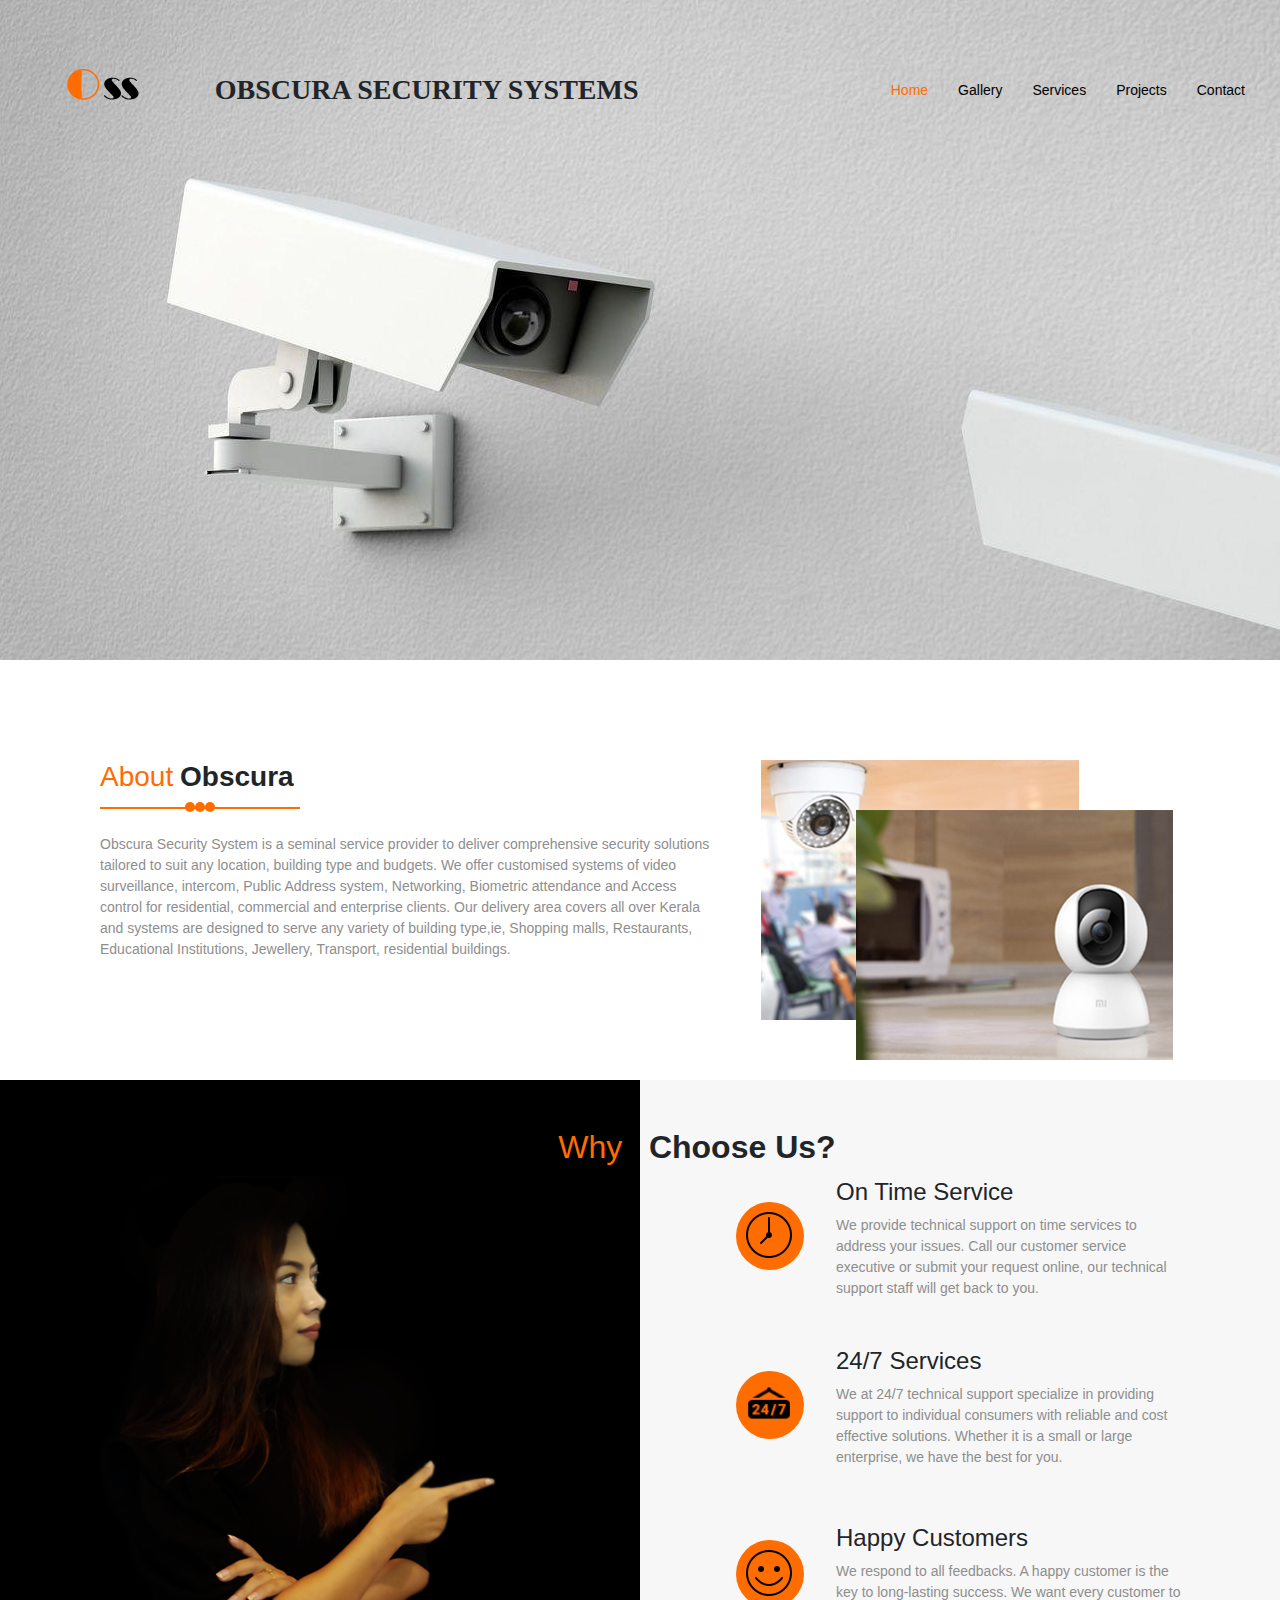
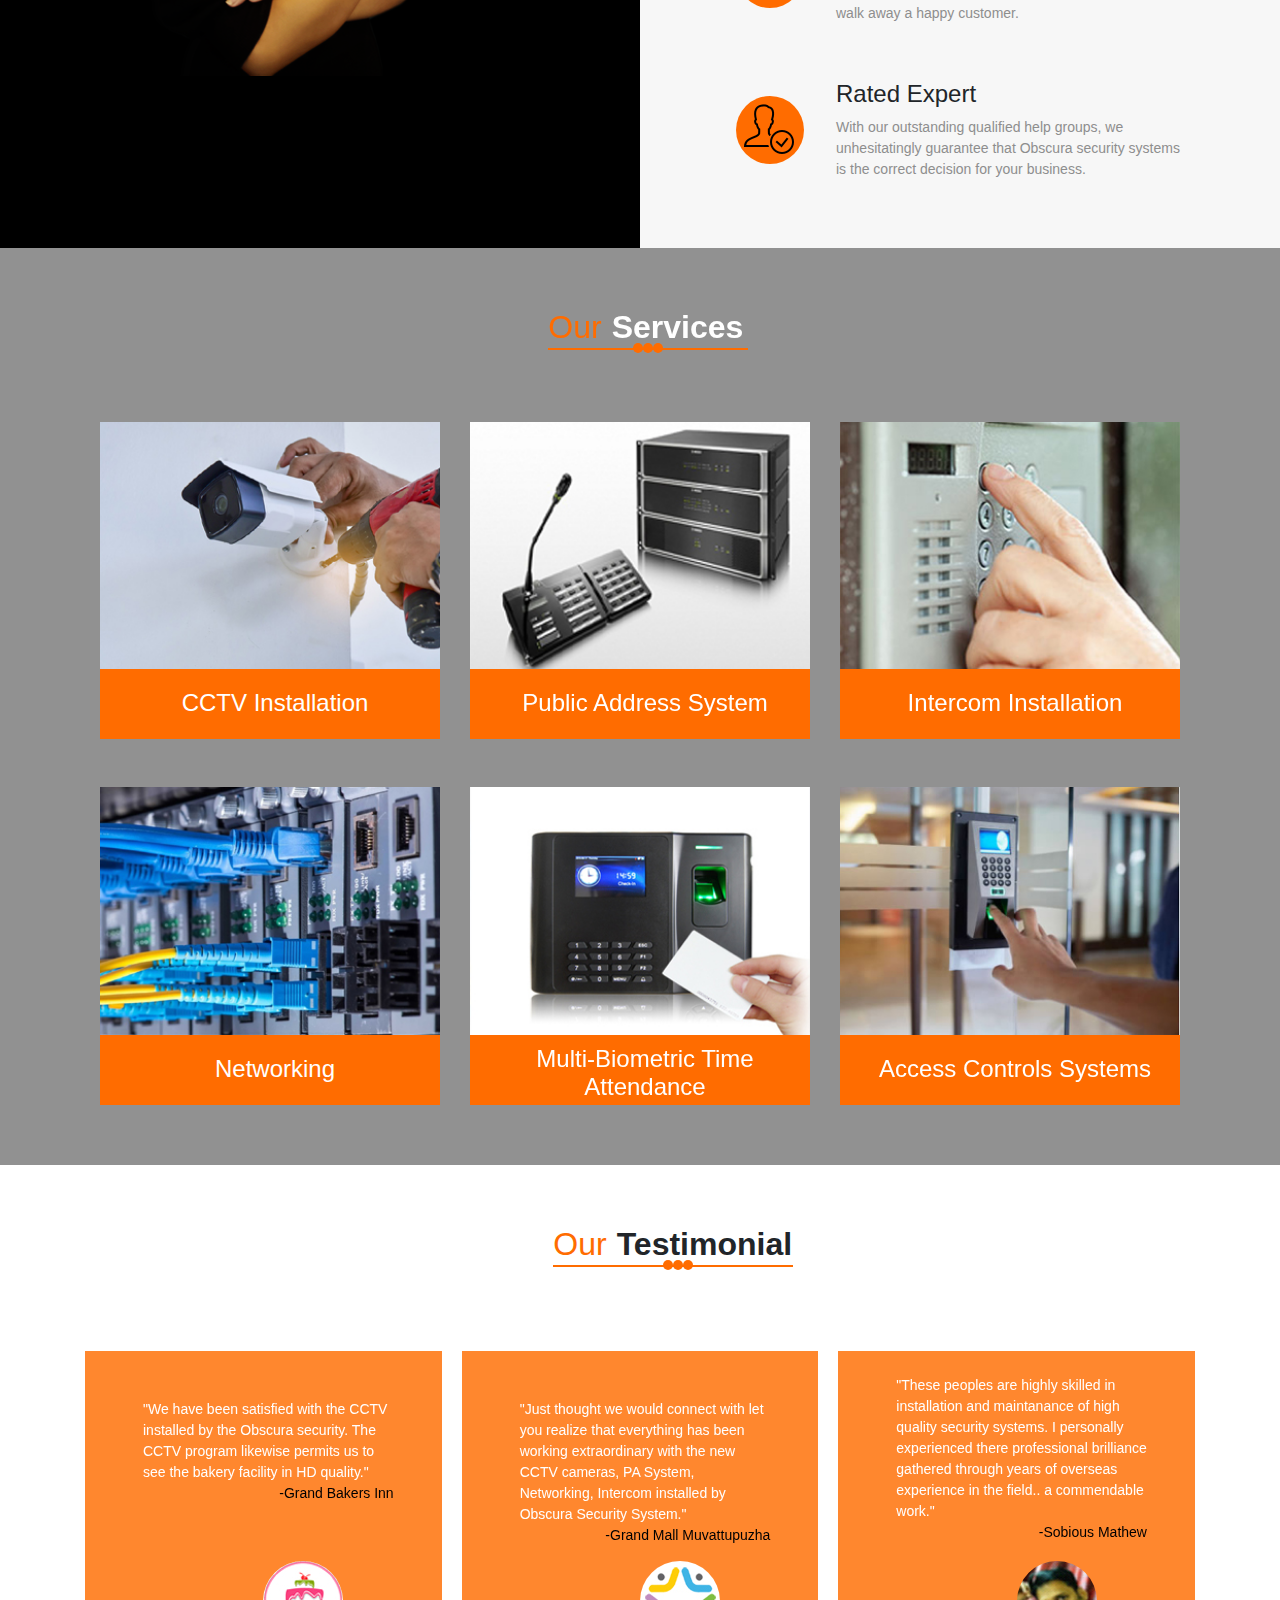
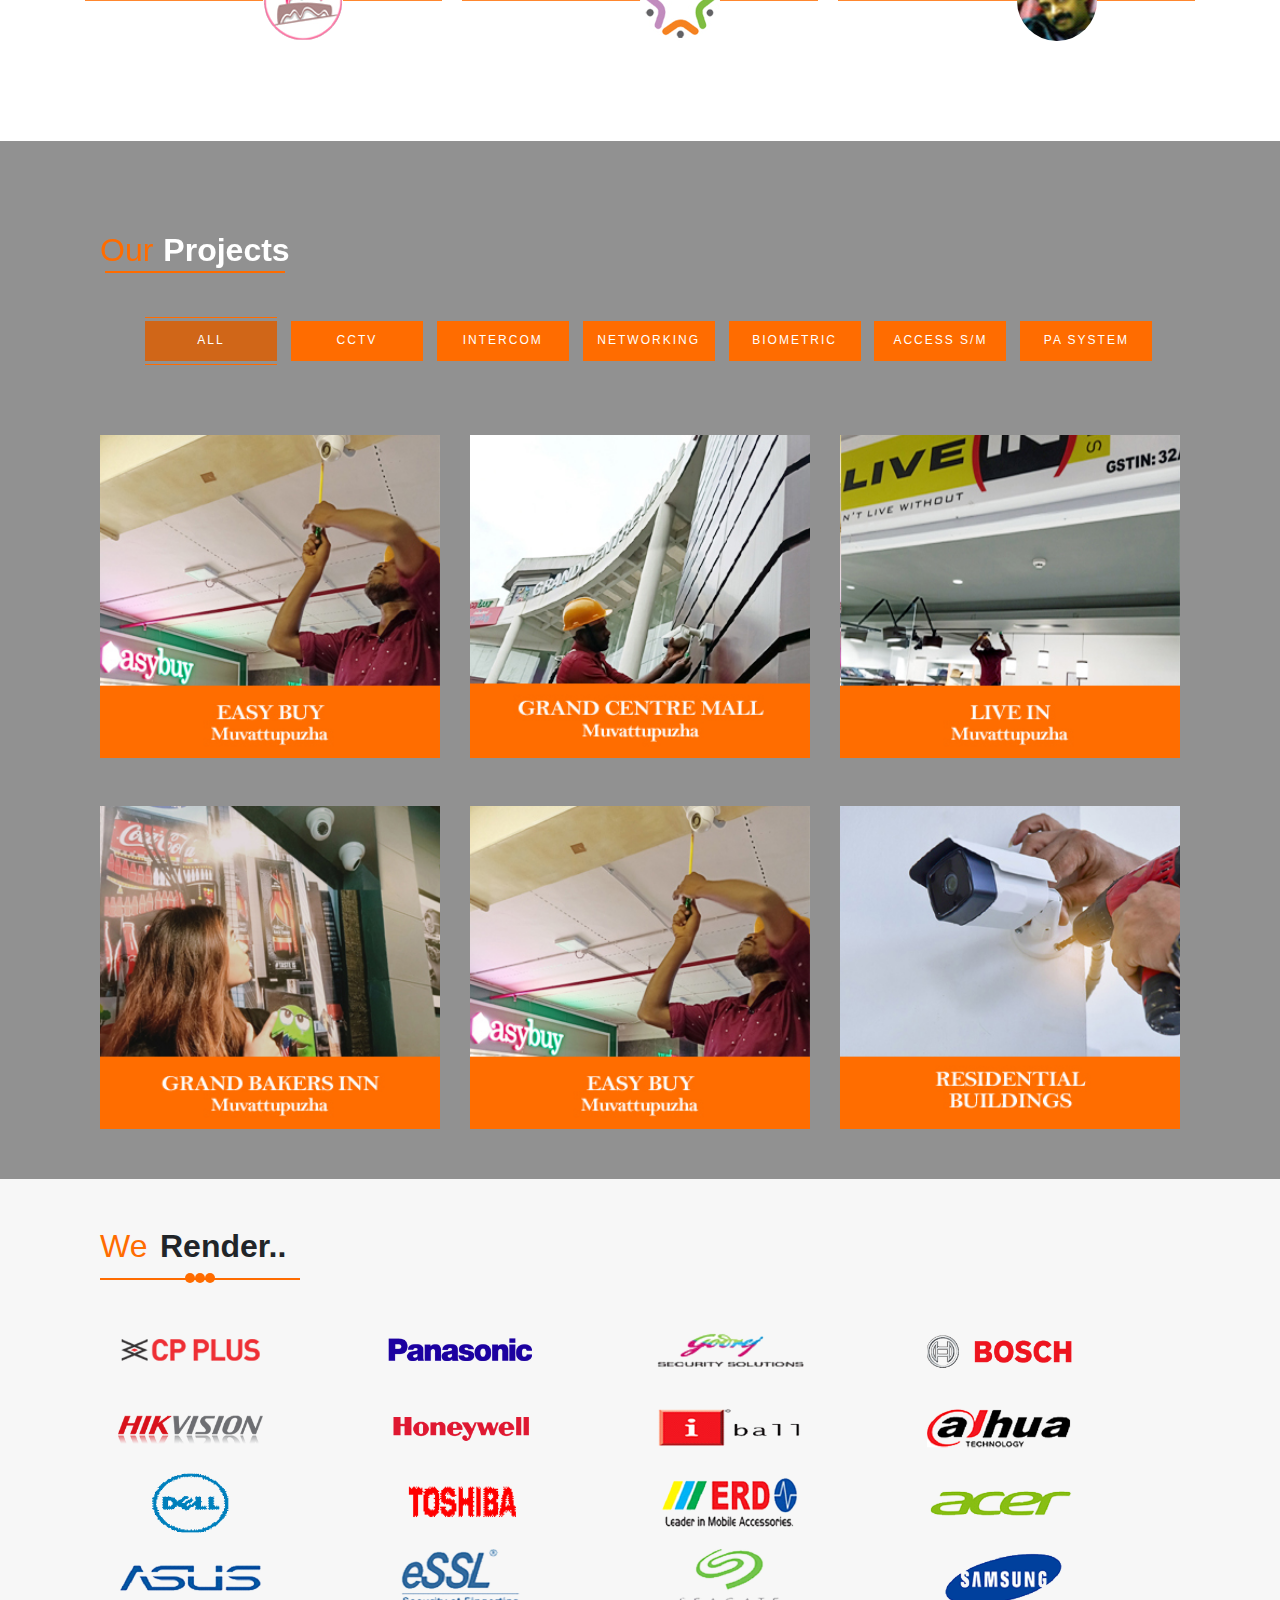
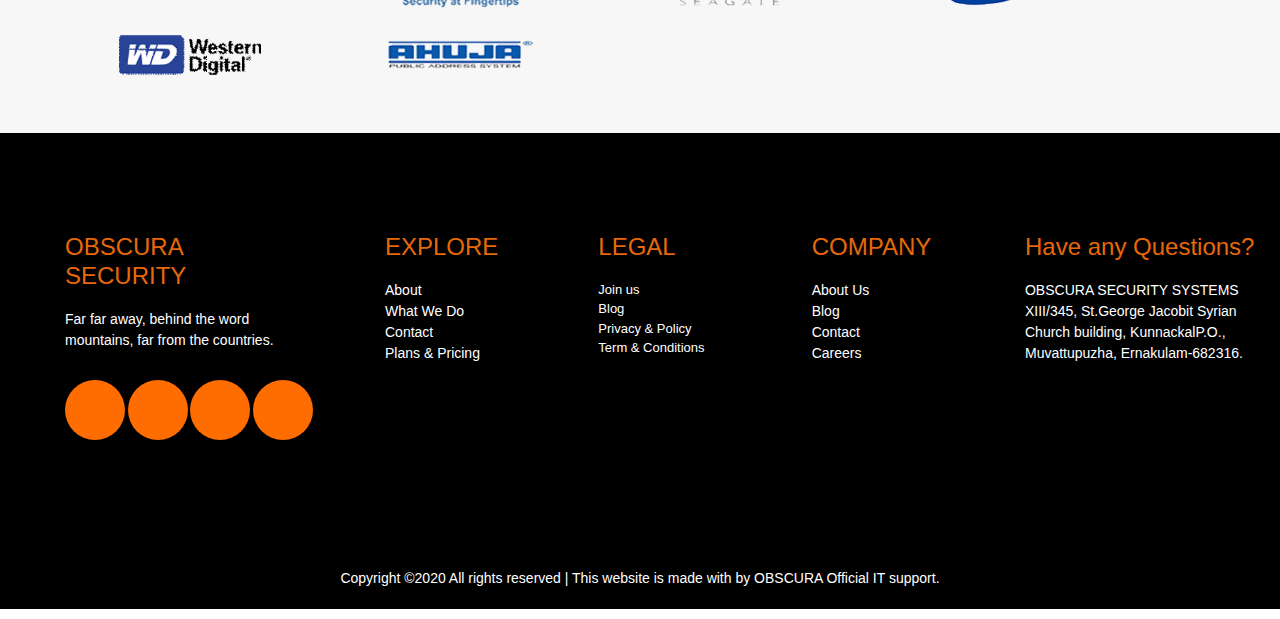
==== commit e37271ec: "BugFixes Updated 24July2020" ====
--- a/index.html
+++ b/index.html
@@ -65,7 +65,7 @@
                         	<a  class="menuFont active" href="index.html">Home</a>
                         </div>
                         <div class="menu">
-                        	<a  class="menuFont" href="">Gallery</a>
+                        	<a  class="menuFont" href="index.html">Gallery</a>
                         </div>
                         <div class="menu">
                         	<a  class="menuFont servicemenu" href="Services.html">Services</a>
@@ -168,7 +168,7 @@
                             	<a href="index.html" class="menuH">Home</a>
                             </div>
                             <div  class="center5 menuH">
-                            <a href="index.html" class="menuH">Gallery</a>
+                            <a href="Gallery.html" class="menuH">Gallery</a>
                             </div>
                             <div class="center5 menuH ">
                              <a href="Services.html" class="menuH">Services</a>
@@ -227,7 +227,7 @@
                 	<div class="pt-5 pb-5">
                     <h2 class="fLeft firstWord" style="float:right;">Why &nbsp;</h2>
                     <div class="mt-5 pb-4">
-                    	<img id="lady" src="Images/RawImages/whyusimage1.png" style="margin-left:-400px;"/>
+                    	<img id="lady" src="Images/RawImages/whyusimage1.png" style="margin-left:100px;"/>
                     </div>
                     </div>
                 </div>
@@ -534,7 +534,7 @@
                         <div  class="col-lg-12 col-md-12 col-sm-12">
 							<ul class="container-filter categories-filter">
 							<li>
-								<a class="categories active" onclick="selectedProjects('All');" data-filter="*">All Projects</a>
+								<a class="categories active" onclick="selectedProjects('All');" data-filter="*">All</a>
 							</li>
 							<li>
 								<a class="categories" onclick="selectedProjects('CCTV');" data-filter=".branding">CCTV</a>
@@ -566,75 +566,53 @@
                     	<div class="row">
                         	<div class="col-md-6 col-lg-4 col-sm-12 mt-5">
                             	<div class="serviceItem serviceItem_1">
-                                	<div class="service">
-                                    	<div class="hoverText absolutePos" style="display:none;">
-                               				 <h5 class="colorOrange mtop35 mleft20">CCTV installation</h5>
-                            			     <p class="mleft20 colorOrange">CCTV installation is an one of our service which provide more security for you and your property.</p>
-                                		</div>
-                                    <img src="Images/services/schools.jpg" width="100%"/>
-                                    </div>
-                                    <div class="h70 serviceName backgroundOrange"><h4 class="servicesNameFont textCenter"></h4></div>
+                                	<div class="">
+                                    <img src="" width="100%" class="waterEffect"/>
+                                    </div>
                                 </div>
                             </div>
                             <div class="col-md-6 col-lg-4 col-sm-12 mt-5">
                             	<div class="serviceItem serviceItem_2">
-                                    <div class="service">
-                                    <div class="hoverText absolutePos" style="display:none;">
-                               			 <h5 class="colorOrange mtop35 mleft20">Public Address System</h5>
-                                		 <p class="mleft20 colorOrange">CCTV installation is an one of our service which provide more security for you and your property.</p>
-                                	</div>
-                                    
-                                    <img src="Images/services/schools.jpg" width="100%"/>
-                                    </div>
-                                    <div class="h70 serviceName backgroundOrange"><h4 class="servicesNameFont textCenter">Public Address System</h4></div>
+                                    <div class="">
+                                                                       
+                                    <img src="" width="100%"/>
+                                    </div>
+                                  
                                 </div>
                             </div>
                             <div class="col-md-6 col-lg-4 col-sm-12 mt-5">
                             	<div class="serviceItem serviceItem_3">
-                                    <div class="service">
-                                     <div class="hoverText absolutePos" style="display:none;">
-                            		    <h5 class="colorOrange mtop35 mleft20">Intercom Installation</h5>
-                              			  <p class="mleft20 colorOrange">CCTV installation is an for you and your property.</p>
-                                	</div>
-                                    <img src="Images/services/schools.jpg" width="100%"/>
-                                    </div>
-                                    <div class="h70 serviceName backgroundOrange"><h4 class="servicesNameFont textCenter">Networking</h4></div>
+                                    <div class="">
+                                     
+                                    <img src="" width="100%"/>
+                                    </div>
                                     </div>
                             </div>
                         	<div class="col-md-6 col-lg-4 col-sm-12 mt-5">
                             	<div class="serviceItem serviceItem_4">
-                                	<div class="service">
-                                    <div class="hoverText absolutePos" style="display:none;">
-                                	<h5 class="colorOrange mtop35 mleft20">Networking</h5>
-                                	<p class="mleft20 colorOrange">CCTV installation is an one of our service which provide more security for you and your property.</p>
-                               		</div>
-                                    <img src="Images/services/schools.jpg" width="100%"/>
-                                    </div>
-                                    <div class="h70 serviceName backgroundOrange"><h4 class="servicesNameFont textCenter">Access Controls Systems</h4></div>
+                                	<div class="">
+                                   
+                                    <img src="" width="100%"/>
+                                    </div>
+                                   
                                 </div>
                             </div>
                             <div class="col-md-6 col-lg-4 col-sm-12 mt-5">
                             	<div class="serviceItem serviceItem_5">
-                                    <div class="service">
-                                    <div class="hoverText absolutePos" style="display:none;">
-                            		    <h5 class="colorOrange mtop35 mleft20">Access Controls Systems</h5>
-                      		         		 <p class="mleft20 colorOrange">CCTV installation is an one of our service which provide more security for you and your property.</p>
-                               		</div>
-                                    <img src="Images/services/schools.jpg" width="100%"/>
-                                    </div>
-                                   <div class="h70 serviceName backgroundOrange"><h4 class="servicesNameFont textCenter" style="padding-top:10px;">Multi-Biometric Time Attendance</h4></div>
+                                    <div class="">
+                                    
+                                    <img src="" width="100%"/>
+                                    </div>
+                                  
                                     </div>
                                 </div>
                             <div class="col-md-6 col-lg-4 col-sm-12 mt-5">
                             	<div class="serviceItem serviceItem_6">
-                                    <div class="service">
-                                    <div class="hoverText absolutePos" style="display:none;">
-                               		 <h5 class="colorOrange mtop35 mleft20">Multi-Biometric Time Attendance</h5>
-                               			 <p class="mleft20 colorOrange">CCTV installation is an one of our service which provide more security for you and your property.</p>
-                                	</div>
-                                    <img src="Images/services/schools.jpg" width="100%"/>
-                                    </div>
-                                   <div class="h70 serviceName backgroundOrange"><h4 class="servicesNameFont textCenter">Intercom Installation</h4></div>
+                                    <div class="">
+                                  
+                                    <img src="" width="100%"/>
+                                    </div>
+
                                     </div>
                             </div>
                             </div>
@@ -786,7 +764,10 @@
         	<div class="col-md-3">
             	<div style="padding-left:50px; padding-top:50;">
                 	<h4 style="color:#E6680B">Have any Questions?</h4>
-                <p style="color:#FFFFFF; padding-top:10px;">203 Fake St. Mountain View, San Francisco, California, USA<br/>+2 392 3929 210</br>info@yourdomain.com</p>
+                <p style="color:#FFFFFF; padding-top:10px;"> OBSCURA SECURITY SYSTEMS
+XIII/345, St.George Jacobit Syrian Church building,
+ KunnackalP.O., Muvattupuzha,
+ Ernakulam-682316.</p>
                 </div>
             </div>
         </div>
--- a/ObscuraStyles/ObscuraStyles.css
+++ b/ObscuraStyles/ObscuraStyles.css
@@ -94,7 +94,7 @@
 }
 .contentarea
 {
- margin-top:120px;
+ 
 }
 .contentColor
 {
@@ -791,7 +791,7 @@
 .contactForm .form-control {
   height: 36px;
   background:#6660;
-  color: #fff;
+  color: #E6680B;
   font-size: 14px;
   border-radius: 2px;
   -webkit-box-shadow: none !important;
@@ -915,4 +915,20 @@
     stroke-dasharray: 89, 200;
     stroke-dashoffset: -136px; } }
 	
-	+	.carosalImageGallery
+	{
+	background-image:url(../Images/services/table-lamp-no-onolight.jpeg);
+	background-repeat:no-repeat;
+	}
+	
+	.carosalImageGallery2
+	{
+	background-image:url(../Images/services/table-lamp-no-overhead-light.jpeg);
+	background-repeat:no-repeat;
+	}
+	.serviceItem:hover
+	{
+	cursor:pointer;
+	border-bottom:3px;
+	border-bottom-color:#FF0000;
+	}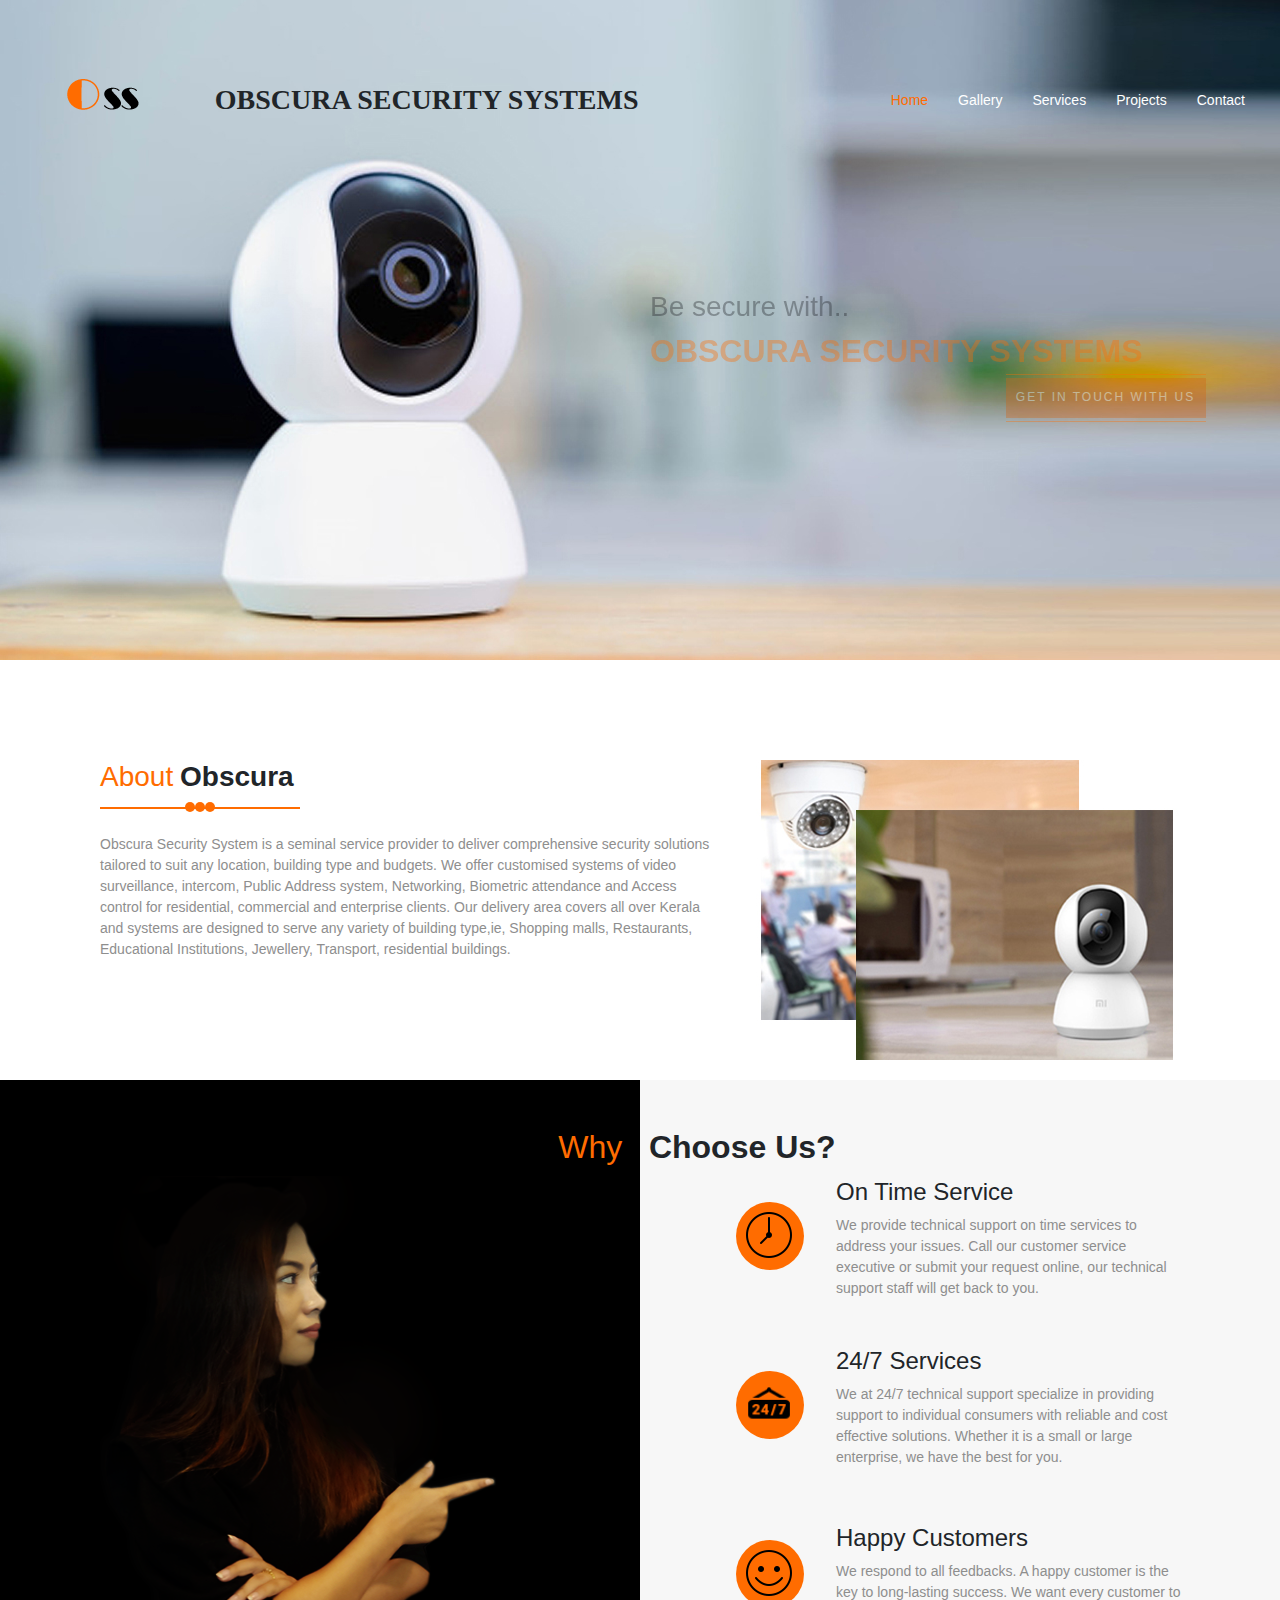
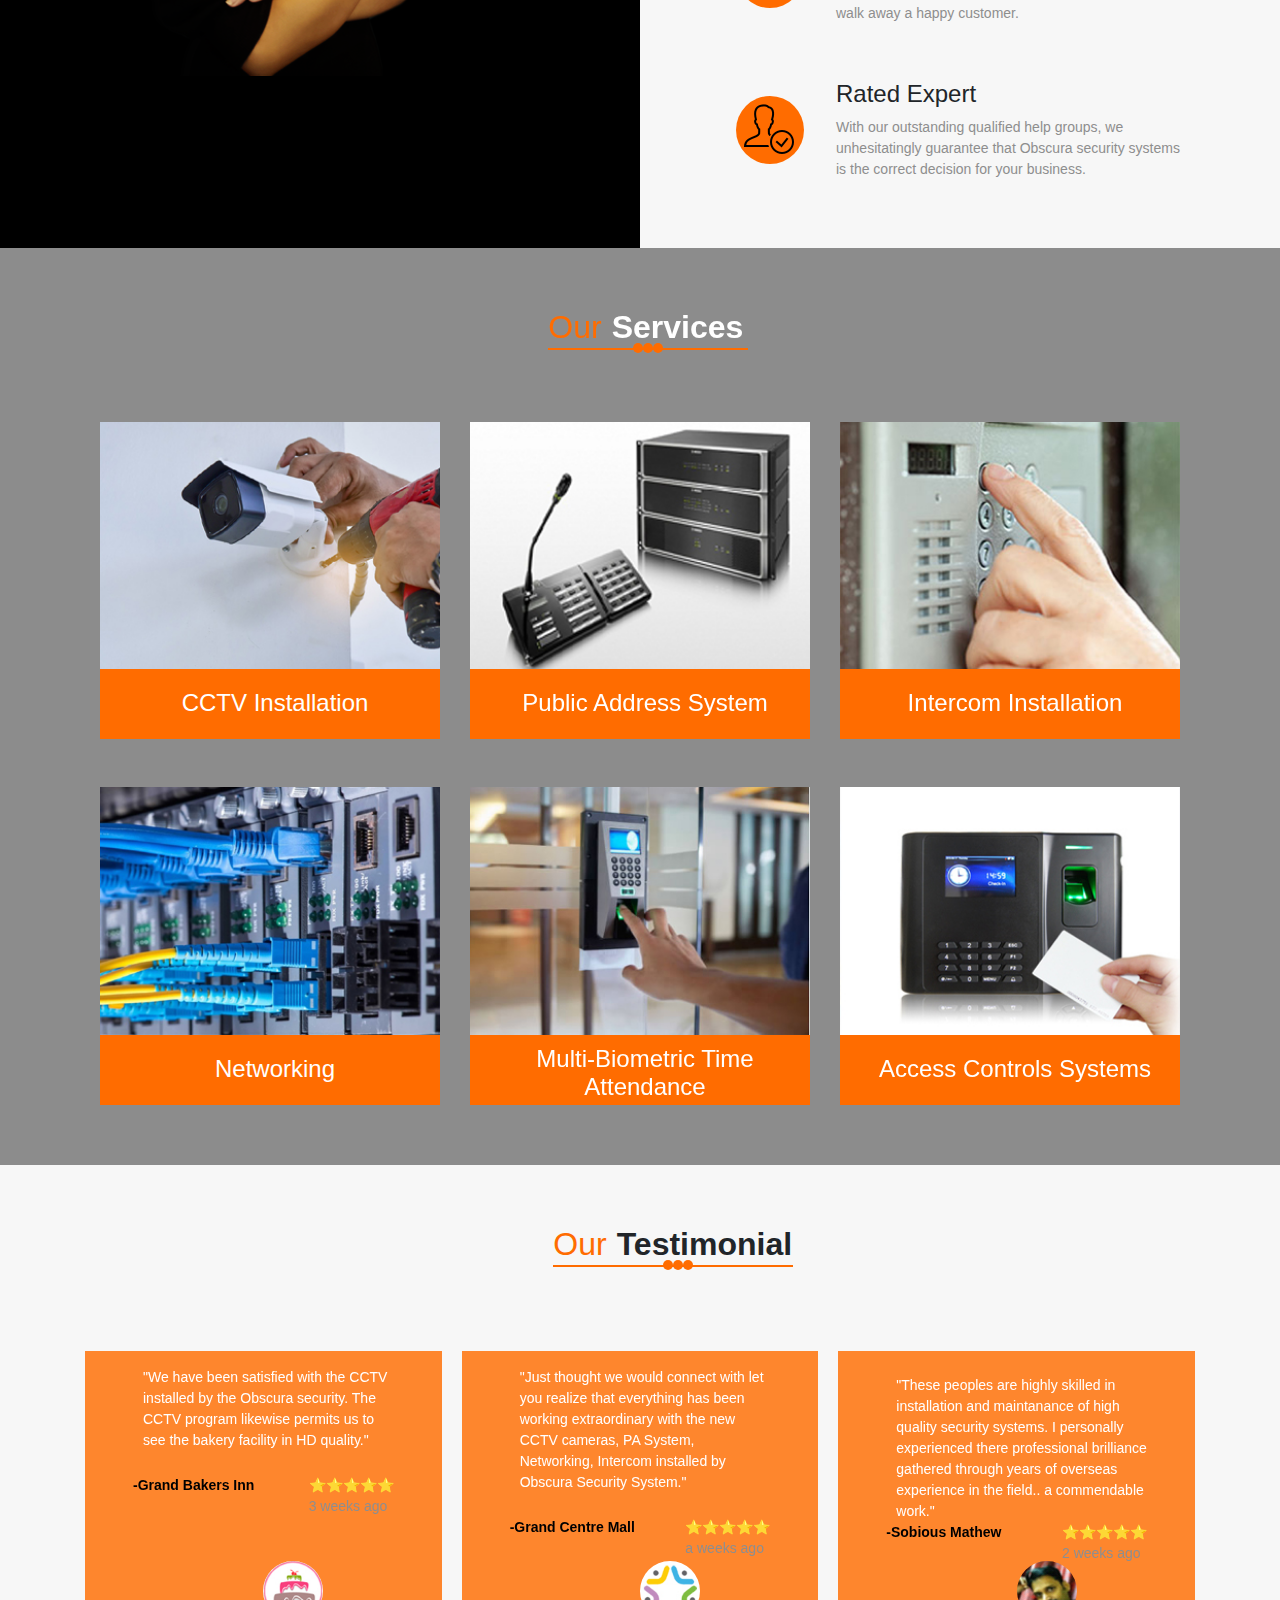
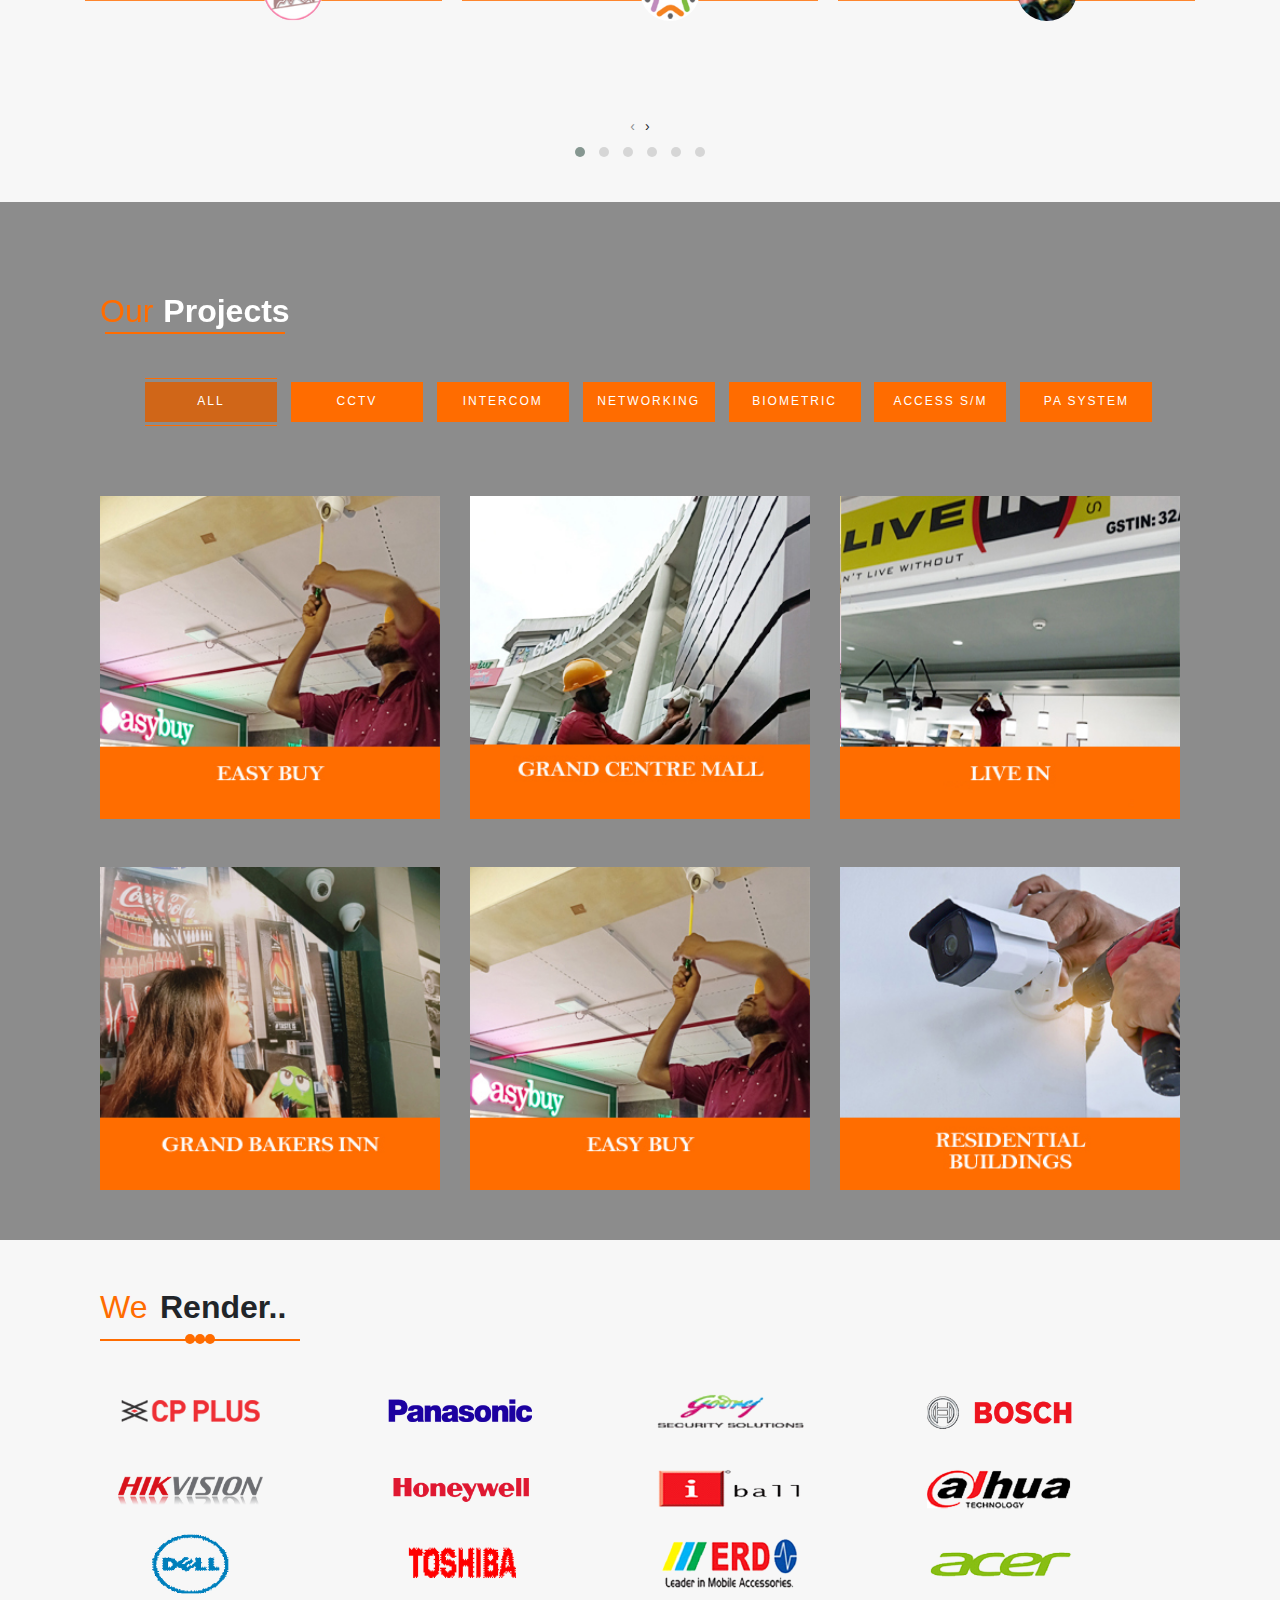
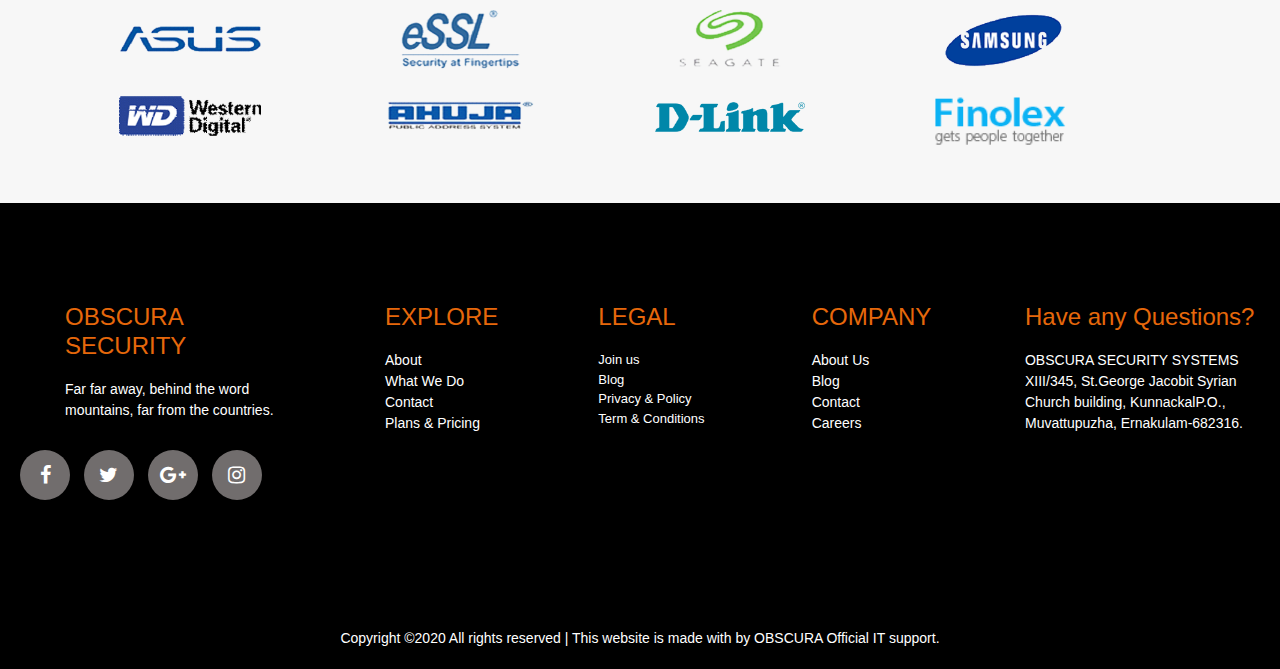
==== commit 25263bd1: "Updated New changes with bug fixes(july 26 2020)" ====
--- a/index.html
+++ b/index.html
@@ -22,7 +22,19 @@
           <link rel="stylesheet" type="text/css" href="ObscuraStyles/bootstrap.css">	
            <link rel="stylesheet" type="text/css" href="ObscuraStyles/owl.theme.default.min.css">
            <link rel="stylesheet" type="text/css" href="ObscuraStyles/owl.carousel.min.css">
-          
+           <link rel="stylesheet" type="text/css" href="ObscuraStyles/font-awesome.min.css">
+           <script type="text/javascript">
+		    
+			$(document).ready(function(){
+			const urlParams = new URLSearchParams(window.location.search);
+			const myParam = urlParams.get('from');
+			if(myParam == 'service'|| myParam == 'contact')
+			{
+			$(".projectsmenu").click();
+			}
+			});
+			
+		   </script>
 </head>
 <body class="bodyView">
 <section class="preloader">
@@ -65,16 +77,16 @@
                         	<a  class="menuFont active" href="index.html">Home</a>
                         </div>
                         <div class="menu">
-                        	<a  class="menuFont" href="index.html">Gallery</a>
+                        	<a  class="menuFont colorwhite" href="Gallery.html">Gallery</a>
                         </div>
                         <div class="menu">
-                        	<a  class="menuFont servicemenu" href="Services.html">Services</a>
+                        	<a  class="menuFont servicemenu colorwhite" href="Services.html">Services</a>
                         </div>
                         <div class="menu">
-                        	<a  class="menuFont projectsmenu" href="">Projects</a>
+                        	<a  class="menuFont projectsmenu colorwhite" href="">Projects</a>
                         </div>
                         <div class="menu">
-                        	<a  class="menuFont" href="Contact.html">Contact</a>
+                        	<a  class="menuFont colorwhite" href="Contact.html">Contact</a>
                         </div>
                     </div>
                 </div>
@@ -83,7 +95,12 @@
         </div>
         <!--MenuItemsHover-->
         <div class="d-none d-md-none d-sm-none d-lg-block">
-        <div id="menuList" class="mx-5" style="width:260px; height:auto;float:right;margin-top:110px; display:none;">
+        <div class="container">
+        <div class="row">
+        	<div class="col-md-4 col-lg-4"></div>
+            <div class="col-md-4 col-lg-4"></div>
+            <div class="col-md-4 col-lg-4">
+        <div id="menuList" class="mx-5" style="width:260px; height:auto;float:right;margin-top:110px; display:none;position:absolute;z-index: 999999;">
         	<div class="menuToggle mt-2" style="background-color:#20201f85">        
             				<div class="w100">
                             	<div class="menuH" style="visibility:hidden">Home</div>
@@ -117,7 +134,9 @@
             	</div>
         </div>
         </div>
-        
+        </div>
+        </div>
+        </div>
         <!--menu Item list 2-->
         <div class="d-none d-md-none d-sm-none d-lg-block">
         <div id="menuListPro" class="mx-5 mr-2" style="width:260px; height:auto;float:right;margin-top:110px; display:none;">
@@ -175,7 +194,7 @@
                             </div>
                             
                             <div class="center5 menuH">
-                            <a href="" class="menuH">Projects</a>
+                            <a class="menuH projectsmenu">Projects</a>
                             </div>
                             <div class="center5 menuH">
                              <a href="Contact.html" class="menuH">Contact</a>
@@ -187,10 +206,27 @@
         <!--row end-->
         
 	<div class="carosualImageHolder">
-    	<div class="carosalImage h670">		
-         <div style="position:absolute">
-         
+    	<div class="carosalImage h670">	
+                	<div class="container obscuraquote" style="display:none;">
+            	<div class="row">
+        	<div class="col-lg-6"></div>
+            <div class="col-lg-6" style="margin-top:300px">
+            <div style="position:absolute;">
+         	<div>
+            <h3>Be secure with.. <br/></h3>
+         	<h2 class="firstWord"><b>OBSCURA SECURITY SYSTEMS</b></h2>
+            </div>
+            <div style="float:right;">
+            <ul class="container-filter categories-filter">
+			<li>
+			<a class="categories active" style="width:200px;" href="Contact.html"  data-filter="*">Get in touch with us</a>
+			</li>
+            </ul>
+            </div>
+            </div>
          </div>
+            </div>
+            </div>
         </div>
        
     </div>
@@ -366,7 +402,7 @@
                             		    <h5 class="colorOrange mtop35 mleft20">Multi-Biometric Time Attendance</h5>
                       		         	<p class="mleft20 colorOrange  pl-5 pr-5">Obscura security system will provide you in structuring and picking the correct framework to <br/>meet your entrance control necessities.</p>
                                		</div>
-                                    <img src="Images/services/multi.jpg" width="100%"/>
+                                    <img src="Images/services/access.jpg" width="100%"/>
                                     </div>
                                    <div class="h70 serviceName backgroundOrange"><h4 class="servicesNameFont textCenter" style="padding-top:10px;">Multi-Biometric Time Attendance</h4></div>
                                     </div>
@@ -376,9 +412,9 @@
                                     <div class="service">
                                     <div class="hoverText absolutePos" style="display:none;">
                                		 <h5 class="colorOrange mtop35 mleft20">Access Controls Systems</h5>
-                               			 <p class="mleft20 colorOrange  pl-5 pr-5"></p>
+                               			 <p class="mleft20 colorOrange  pl-5 pr-5">Access control ESSL grew in all the significant parts to develop in to a most believed brand giving security based arrangements.  eSSL Security is one among the main biometric organizations in India.</p>
                                 	</div>
-                                    <img src="Images/services/access.jpg" width="100%"/>
+                                    <img src="Images/services/multi.jpg" width="100%"/>
                                     </div>
                                    <div class="h70 serviceName backgroundOrange"><h4 class="servicesNameFont textCenter">Access Controls Systems</h4></div>
                                     </div>
@@ -433,74 +469,154 @@
                              </div>    -->  
                              <div class="item">
                                 	<div class="owlContentDiv pl-5 pr-5 pb-5">
-                                    <div class="pleft10 pt-5 colorwhite">"We have been satisfied with the CCTV installed by the Obscura security. The CCTV program likewise permits us to see the bakery facility in HD quality."</div> <div style="color:#000000; float:right;">-Grand Bakers Inn</div>
-                                    </div>
-                                 	<img src="Images/Persons/person_1.jpg" class="iconfortestimonial" style="width:80px;"/>
+                                    <div class="pleft10 pt-3 colorwhite pb-4">"We have been satisfied with the CCTV installed by the Obscura security. The CCTV program likewise permits us to see the bakery facility in HD quality."</div> <div  style="float:right;">⭐⭐⭐⭐⭐<div class="font-colors">3 weeks ago</div></div>
+                                    <div style="color:#000000;"><b>-Grand Bakers Inn</b></div>
+                                    </div>
+                                 	<img src="Images/Persons/person_1.jpg" class="iconfortestimonial" style="width:60px;"/>
                              </div>  
                              <div class="item">
                                  	<div class="owlContentDiv pl-5 pr-5 pb-3">
-                                    <div class="pleft10 pt-5 colorwhite">"Just thought we would connect with let you realize that everything has been working extraordinary with the new CCTV cameras, PA System, Networking, Intercom installed by Obscura Security System."</div><div style="color:#000000; float:right;">-Grand Mall Muvattupuzha</div>
-                                    </div>
-                                 	<img src="Images/Persons/person_2.jpg" class="iconfortestimonial" style="width:80px;"/>
+                                    <div class="pleft10 pt-3 colorwhite  pb-4">"Just thought we would connect with let you realize that everything has been working extraordinary with the new CCTV cameras, PA System, Networking, Intercom installed by Obscura Security System."</div>
+                                    <div style="float:right;">⭐⭐⭐⭐⭐<div class="font-colors">a weeks ago</div></div>
+                                    <div style="color:#000000;"><b>-Grand Centre Mall</b></div>
+                                    </div>
+                                 	<img src="Images/Persons/person_2.jpg" class="iconfortestimonial" style="width:60px;" />
                                   
                              </div>
                              <div class="item">
                                 	<div class="owlContentDiv pl-5 pr-5 pb-5">
-                                    <div class="pleft10 pt-4 colorwhite">"These peoples are highly skilled in installation and maintanance of high quality security systems. I personally experienced there professional brilliance gathered through years of overseas experience in the field.. a commendable work."</div><div style="color:#000000; float:right;">-Sobious Mathew</div>
-                                    </div>
-                                 	<img src="Images/Persons/person_3.jpg" class="iconfortestimonial" style="width:80px;"/>    
+                                    <div class="pleft10 pt-4 colorwhite">"These peoples are highly skilled in installation and maintanance of high quality security systems. I personally experienced there professional brilliance gathered through years of overseas experience in the field.. a commendable work."</div><div class="pl-5" style="float:right">⭐⭐⭐⭐⭐<div class="font-colors">2 weeks ago</div></div><div style="color:#000000; float:left;"><b>-Sobious Mathew</b></div>
+                                    </div>
+                                 	<img src="Images/Persons/person_3.jpg" class="iconfortestimonial" style="width:60px;"/>    
                                  
                              </div>  
-                           <!--  <div class="item">
-                               		<div class="owlContentDiv">
-                                    <h6 class="pleft10 ptop30 colorwhite">This is test for data. This is test for data This is test for data.</h6>
-                                    </div>
-                                 	<img src="Images/Persons/person_4.jpg" class="iconfortestimonial" style="width:80px;"/> 
+                            <div class="item">
+                               		<div class="owlContentDiv pl-5 pr-5 pb-5">
+                                    <div class="pleft10  pt-4 colorwhite">"The reliability, integrity and dependability of your video systems ensure that you can meet all of your existing and future security challenges with complete confidence. Yur cameras provide exceptional image clarity and definition."</div><div style="float:right;">⭐⭐⭐⭐<div class="font-colors">a weeks ago</div></div><div style="color:#000000;"><b>-Shalom Complex</b></div>
+                                    </div>
+                                 	<img src="Images/Icons/minnu.png" class="iconfortestimonial" style="width:60px;"/> 
                                  
                              </div>  
                              <div class="item">
-                                 	<div class="owlContentDiv">
-                                    <h6 class="pleft10 ptop30 colorwhite">This is test for data. This is test for data This is test for data.</h6>
-                                    </div>
-                                 	<img src="Images/Persons/person_1.jpg" class="iconfortestimonial" style="width:80px;"/>
-                                 
-                             </div>
+                               		<div class="owlContentDiv pl-5 pr-5 pb-5">
+                                    <div class="pleft10  pt-4 colorwhite pb-4">"Excelent works.."</div>
+                                    <div  style="float:right;">⭐⭐⭐⭐⭐<div class="font-colors">2 weeks ago</div></div>
+                                    <div style="color:#000000;"><b>-Sojan P George</b></div>
+                                    </div>
+                                 	<img src="Images/Icons/minnu.png" class="iconfortestimonial" style="width:60px;"/> 
+                                 
+                             </div>  
+                             
+                              <div class="item">
+                               		<div class="owlContentDiv pl-5 pr-5 pb-5">
+                                    <div class="pleft10  pt-4 colorwhite pb-4">"Provide excellent support and service."</div>
+                                    <div class="pl-5" style="float:right;">⭐⭐⭐⭐⭐<div class="font-colors">2 weeks ago</div></div>
+                                    <div style="color:#000000;"><b>-Sudeep P</b></div>
+                                    </div>
+                                 	<img src="Images/Icons/sudeep.png" class="iconfortestimonial" style="width:60px;"/> 
+                                 
+                             </div>  
+                             
+                              <div class="item">
+                               		<div class="owlContentDiv pl-5 pr-5 pb-5">
+                                    <div class="pleft10  pt-4 colorwhite pb-4">"Awsome work."</div>
+                                    <div  style="float:right;">⭐⭐⭐⭐⭐<div class="font-colors">a weeks ago</div></div>
+                                    <div style="color:#000000;"><b>-Dany James</b></div>
+                                    </div>
+                                 	<img src="Images/Icons/danyjames.png" class="iconfortestimonial" style="width:60px;"/> 
+                                 
+                             </div>  
+                             
+                             
+                               <div class="item">
+                               		<div class="owlContentDiv pl-5 pr-5 pb-5">
+                                    <div class="pleft10  pt-4 colorwhite pb-4">"Superrrrrrrr."</div>
+                                    <div class="pl-5" style="float:right;">⭐⭐⭐⭐⭐<div class="font-colors">2 weeks ago</div></div>
+                                    <div style="color:#000000;"><b>-ashi manu</b></div>
+                                    </div>
+                                 	<img src="Images/Icons/ashimanu.png" class="iconfortestimonial" style="width:60px;"/> 
+                                 
+                             </div>  
+                             
+                           <div class="item">
+                               		<div class="owlContentDiv pl-5 pr-5 pb-5">
+                                    <div class="pleft10  pt-4 colorwhite pb-4">"I have had this CCTV cameras for a couple of months now. I am really happy with it.."</div>
+                                    <div  style="float:right;">⭐⭐⭐⭐⭐<div class="font-colors">2 weeks ago</div></div>
+                                    <div style="color:#000000;"><b>-Nibu R</b></div>
+                                    </div>
+                                 	<img src="Images/Icons/nibuR.png" class="iconfortestimonial" style="width:60px;"/> 
+                                 
+                             </div>  
+                             
+                            <div class="item">
+                               		<div class="owlContentDiv pl-5 pr-5 pb-5">
+                                    <div class="pleft10  pt-4 colorwhite pb-4">"I am glad to have the CCTV System. So many good functions in this."</div>
+                                    <div style="float:right;">⭐⭐⭐⭐⭐<div class="font-colors">2 weeks ago</div></div>
+                                    <div style="color:#000000;"><b>-Akhi kalarikkal</b></div>
+                                    </div>
+                                 	<img src="Images/Icons/akhil.png" class="iconfortestimonial" style="width:60px;"/> 
+                                 
+                             </div>   
+                             
+                              <div class="item">
+                               		<div class="owlContentDiv pl-5 pr-5 pb-5">
+                                    <div class="pleft10  pt-4 colorwhite pb-4">"I can recommend obscura security syatems without the slightest hesitation and with their help."</div>
+                                    <div style="float:right;">⭐⭐⭐⭐⭐<div class="font-colors">2 weeks ago</div></div>
+                                    <div style="color:#000000;"><b>-Jishnu Ramanan </b></div>
+                                    </div>
+                                 	<img src="Images/Icons/jishnuramanan.png" class="iconfortestimonial" style="width:60px;"/> 
+                                 
+                             </div>   
+                             
+                              <div class="item">
+                               		<div class="owlContentDiv pl-5 pr-5 pb-5">
+                                    <div class="pleft10  pt-4 colorwhite pb-4">"I can view my shop either on my mobile or via internet explorer."</div>
+                                    <div style="float:right;">⭐⭐⭐⭐⭐<div class="font-colors">2 weeks ago</div></div>
+                                    <div style="color:#000000;"><b>-Minu Siju</b></div>
+                                    </div>
+                                 	<img src="Images/Icons/minnu.png" class="iconfortestimonial" style="width:60px;"/> 
+                                 
+                             </div>   
+                             
+                              <div class="item">
+                               		<div class="owlContentDiv pl-5 pr-5 pb-5">
+                                    <div class="pleft10  pt-4 colorwhite pb-4">"These guys are very talented in their works. An excellent company."</div>
+                                    <div style="float:right;">⭐⭐⭐⭐⭐<div class="font-colors">2 weeks ago</div></div>
+                                    <div style="color:#000000;"><b>-Tesy Tesy</b></div>
+                                    </div>
+                                 	<img src="Images/Icons/tessy.png" class="iconfortestimonial" style="width:60px;"/> 
+                                 
+                             </div>   
+                             
+                              <div class="item">
+                               		<div class="owlContentDiv pl-5 pr-5 pb-5">
+                                    <div class="pleft10  pt-4 colorwhite pb-4">"Awsome work."</div>
+                                    <div style="float:right;">⭐⭐⭐⭐⭐<div class="font-colors">a weeks ago</div></div>
+                                    <div style="color:#000000;"><b>-Sarath S Mambilly </b></div>
+                                    </div>
+                                 	<img src="Images/Icons/saraths.png" class="iconfortestimonial" style="width:60px;"/> 
+                                 
+                             </div>   
+                             
+                              <div class="item">
+                               		<div class="owlContentDiv pl-5 pr-5 pb-5">
+                                    <div class="pleft10  pt-4 colorwhite pb-4">"Im very impressed in Obscura's works."</div>
+                                    <div style="float:right;">⭐⭐⭐⭐⭐<div class="font-colors">2 weeks ago</div></div>
+                                    <div style="color:#000000;"><b>-Santhosh Santy</b></div>
+                                    </div>
+                                 	<img src="Images/Icons/santhoshsanty.png" class="iconfortestimonial" style="width:60px;"/> 
+                                 
+                             </div>   
+                             
                              <div class="item">
-                                 	<div class="owlContentDiv">
-                                    <h6 class="pleft10 ptop30 colorwhite">This is test for data. This is test for data This is test for data.</h6>
-                                    </div>
-                                 	<img src="Images/Persons/person_2.jpg" class="iconfortestimonial" style="width:80px;"/>
-                                 
-                             </div>  
-                             
-                             <div class="item">
-                                 	<div class="owlContentDiv">
-                                    <h6 class="pleft10 ptop30 colorwhite">This is test for data. This is test for data This is test for data.</h6>
-                                    </div>
-                                 	<img src="Images/Persons/person_3.jpg" class="iconfortestimonial" style="width:80px;"/>
-                                  
-                             </div>
-                             
-                              <div class="item">
-                                	<div class="owlContentDiv">
-                                    <h6 class="pleft10 ptop30 colorwhite">This is test for data. This is test for data This is test for data.</h6>
-                                    </div>
-                                 	<img src="Images/Persons/person_1.jpg" class="iconfortestimonial" style="width:80px;"/>
-                             </div>
-                             <div class="item">
-                                	<div class="owlContentDiv">
-                                    <h6 class="pleft10 ptop30 colorwhite">This is test for data. This is test for data This is test for data.</h6>
-                                    </div>
-                                 	<img src="Images/Persons/person_4.jpg" class="iconfortestimonial" style="width:80px;"/>
-                             </div>    
-                             
-                             <div class="item">
-                                	<div class="owlContentDiv">
-                                    <h6 class="pleft10 ptop30 colorwhite">This is test for data. This is test for data This is test for data.</h6>
-                                    </div>
-                                 	<img src="Images/Persons/person_2.jpg" class="iconfortestimonial" style="width:80px;"/>
-                             </div>-->	    
-                             
+                               		<div class="owlContentDiv pl-5 pr-5 pb-5">
+                                    <div class="pleft10  pt-4 colorwhite pb-4">"These are very talented guys."</div>
+                                    <div style="float:right;">⭐⭐⭐⭐⭐<div class="font-colors">a weeks ago</div></div>
+                                    <div style="color:#000000;"><b>-My journals</b></div>
+                                    </div>
+                                 	<img src="Images/Icons/photo.png" class="iconfortestimonial" style="width:60px;"/> 
+                                 
+                             </div>   
 				    </div>
                  </div>   
                     
@@ -722,6 +838,12 @@
                     <div class="col-lg-3 col-md-3">
    					<div><img src="Images/companyLogos/auhja.png" width="150" /></div>
                     </div>
+                    <div class="col-lg-3 col-md-3">
+   					<div><img class="mt-3" src="Images/companyLogos/Dlink.png" width="150" /></div>
+                    </div>
+                    <div class="col-lg-3 col-md-3">
+   					<div><img src="Images/companyLogos/finolex.png" width="150" /></div>
+                    </div>
                     
                </div>
                
@@ -772,22 +894,21 @@
             </div>
         </div>
         <div class="d-none d-sm-none d-md-block">
-        <div class="row" style="margin-left:50px;">
-        	<div class="col-md-1">
-            	<div class="icon" style="height:60px; width:60px;"></div>
-            </div>
-            <div class="col-md-1" style="margin-left:-40px;">
-                <div class="icon" style="height:60px; width:60px;"></div>
+    			<div class="col-md-12 col-lg-12 col-sm-12">
+                    <ul class="social-network social-circle">
+                       
+                        <li><a href="https://facebook.com/Obscura-Security-Systems-107991347647943" target="_blank" class="icoFacebook" title="Facebook"><i class="fa fa-facebook"></i></a></li>
+                        <li><a href="https://www.twitter.com/ObscuraSystems" target="_blank" class="icoTwitter" title="Twitter"><i class="fa fa-twitter"></i></a></li>
+                        <li><a href="#" class="icoGoogle" title="Google +"><i class="fa fa-google-plus"></i></a></li>
+                       
+                        <li><a href="https://www.instagram.com/obscurasecurity/" target="_blank" class="icoInstagram" title="Linkedin"><i class="fa fa-instagram"></i></a></li>
+                    </ul>				
+				</div>
                 
-            </div>
-            <div class="col-md-1"  style="margin-left:-40px;">
-                <div class="icon" style="height:60px; width:60px;"></div>
-                </div>
-            <div class="col-md-1"  style="margin-left:-40px;">
-                <div class="icon" style="height:60px; width:60px;"></div>
-                </div>
-        </div>
-        </div>
+                
+        </div>
+        
+        
         <div class="container" style="margin-top:10%;padding-bottom:20px;">
         <div class="row">
         <div class="col-md-12" style="text-align:center;">
--- a/ObscuraStyles/ObscuraStyles.css
+++ b/ObscuraStyles/ObscuraStyles.css
@@ -5,6 +5,7 @@
 font-family:'Poppins', sans-serif;
 font-size:14px;
 font-weight:400;
+background-color:rgb(247, 247, 247);
 }
 .backgroundcolor
 {
@@ -25,7 +26,7 @@
 margin-left:-10px;
 margin-right:0px;
 margin-top:-10px;
-background-image:url(../Images/Carosals/wp2444553-cctv-wallpapers.jpg);
+background-image:url(../Images/Carosals/CCTVTable.jpg);
 background-repeat:no-repeat;
 }
 /*width and height*/
@@ -166,6 +167,15 @@
 padding-top:60px;
 background: rgba(0, 0, 0, 0.43);
 }
+.servicesOverlay
+{
+width:100%;
+position:absolute;
+min-height:600px;
+padding-top:60px;
+background: rgba(0, 0, 0, 0.43);
+}
+
 .pbttom20
 {
 padding-bottom:20px;
@@ -392,8 +402,8 @@
 position:absolute;
 margin-top:-40px;
 margin-left:50%;	
-width:80px;
-height:80px;
+width:60px;
+height:60px;
 border-radius:50%;
 }
 .colorFontBlack
@@ -829,17 +839,30 @@
 margin-left:-10px;
 margin-right:0px;
 margin-top:-10px;
-background-image:url(../Images/RawImages/wp2444485-cctv-wallpapers.jpg);
+background-image:url(../Images/RawImages/WallP.png);
 background-repeat:no-repeat;
 }
-
+.categories:hover
+{
+text-decoration:none;
+}
 .carosalImageServices
 {
 padding:0;
 margin-left:-10px;
 margin-right:0px;
 margin-top:-10px;
-background-image:url(../Images/RawImages/WallP.png);
+background-image:url(../Images/Carosals/CCTVblue.jpg);
+background-repeat:no-repeat;
+}
+
+.carosalImageGallery
+{
+padding:0;
+margin-left:-10px;
+margin-right:0px;
+margin-top:-10px;
+background-image:url(../Images/Carosals/CIndex.jpg);
 background-repeat:no-repeat;
 }
 <!--Loader-->
@@ -915,7 +938,7 @@
     stroke-dasharray: 89, 200;
     stroke-dashoffset: -136px; } }
 	
-	.carosalImageGallery
+	.carosalImageGallerys
 	{
 	background-image:url(../Images/services/table-lamp-no-onolight.jpeg);
 	background-repeat:no-repeat;
@@ -931,4 +954,103 @@
 	cursor:pointer;
 	border-bottom:3px;
 	border-bottom-color:#FF0000;
-	}+	}
+	
+	/*UI Social Medias*/
+	
+
+/*=========================
+  Icons
+ ================= */
+
+/* footer social icons */
+ul.social-network {
+	list-style: none;
+	display: inline;
+	margin-left:0 !important;
+	padding: 0;
+}
+ul.social-network li {
+	display: inline;
+	margin: 0 5px;
+}
+
+
+/* footer social icons */
+.social-network a.icoRss:hover {
+	background-color: #F56505;
+}
+.social-network a.icoFacebook:hover {
+	background-color:#3B5998;
+}
+.social-network a.icoTwitter:hover {
+	background-color:#33ccff;
+}
+.social-network a.icoGoogle:hover {
+	background-color:#BD3518;
+}
+.social-network a.icoVimeo:hover {
+	background-color:#0590B8;
+}
+.social-network a.icoLinkedin:hover {
+	background-color:#007bb7;
+}
+.social-network a.icoInstagram:hover {
+	background-color:#125688;
+}
+.social-network a.icoRss:hover i, .social-network a.icoFacebook:hover i, .social-network a.icoTwitter:hover i,
+.social-network a.icoGoogle:hover i, .social-network a.icoVimeo:hover i, .social-network a.icoLinkedin:hover i {
+	color:#fff;
+}
+a.socialIcon:hover, .socialHoverClass {
+	color:#44BCDD;
+}
+
+.social-circle li a {
+	display:inline-block;
+	position:relative;
+	margin:0 auto 0 auto;
+	-moz-border-radius:50%;
+	-webkit-border-radius:50%;
+	border-radius:50%;
+	text-align:center;
+	width: 50px;
+	height: 50px;
+	font-size:20px;
+}
+.social-circle li i {
+	margin:0;
+	line-height:50px;
+	text-align: center;
+}
+
+.social-circle li a:hover i, .triggeredHover {
+	-moz-transform: rotate(360deg);
+	-webkit-transform: rotate(360deg);
+	-ms--transform: rotate(360deg);
+	transform: rotate(360deg);
+	-webkit-transition: all 0.2s;
+	-moz-transition: all 0.2s;
+	-o-transition: all 0.2s;
+	-ms-transition: all 0.2s;
+	transition: all 0.2s;
+}
+.social-circle i {
+	color: #fff;
+	-webkit-transition: all 0.8s;
+	-moz-transition: all 0.8s;
+	-o-transition: all 0.8s;
+	-ms-transition: all 0.8s;
+	transition: all 0.8s;
+}
+
+.social-network  a {
+ background-color: #716D6D;   
+}
+.links:hover
+{
+text-decoration:none;
+}
+html {
+  scroll-behavior: smooth;
+}